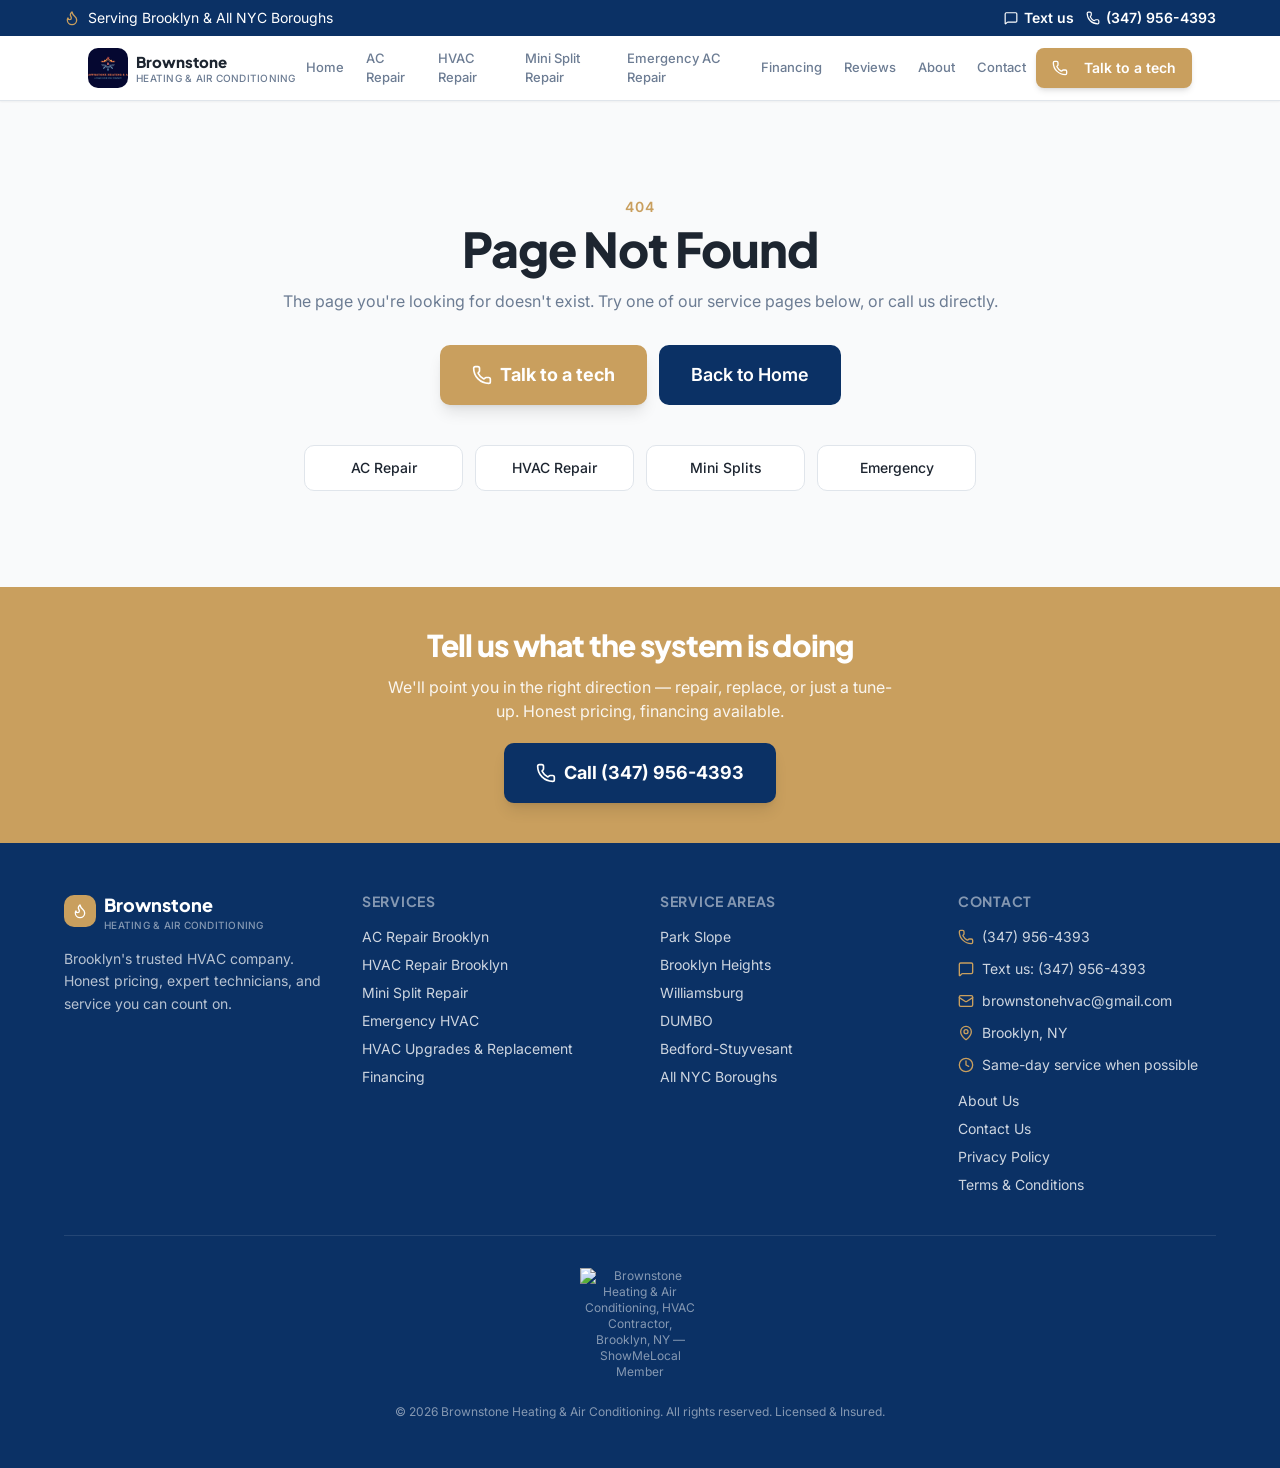
==== about/index.html @ 606ac4ef "Add files via upload" ====
<!doctype html>
<html lang="en">
  <head>
    <meta charset="UTF-8" />
    <meta name="viewport" content="width=device-width, initial-scale=1.0" />
    <meta name="author" content="Brownstone Heating & Air Conditioning" />
    <meta name="robots" content="index, follow" />

    <!-- Google Tag Manager -->
    <script>(function(w,d,s,l,i){w[l]=w[l]||[];w[l].push({'gtm.start':
    new Date().getTime(),event:'gtm.js'});var f=d.getElementsByTagName(s)[0],
    j=d.createElement(s),dl=l!='dataLayer'?'&l='+l:'';j.async=true;j.src=
    'https://www.googletagmanager.com/gtm.js?id='+i+dl;f.parentNode.insertBefore(j,f);
    })(window,document,'script','dataLayer','GTM-NJ8F8JRH');</script>
    <!-- End Google Tag Manager -->

    <!-- Microsoft Clarity -->
    <script type="text/javascript">
      (function(c,l,a,r,i,t,y){
          c[a]=c[a]||function(){(c[a].q=c[a].q||[]).push(arguments)};
          t=l.createElement(r);t.async=1;t.src="https://www.clarity.ms/tag/"+i;
          y=l.getElementsByTagName(r)[0];y.parentNode.insertBefore(t,y);
      })(window, document, "clarity", "script", "whiaf9d2oq");
    </script>
    <!-- End Microsoft Clarity -->

    <!-- Fallback title (overridden per-route by react-helmet) -->
    <title>Brooklyn HVAC Company | Brownstone Heating &amp; Air</title>

    <!-- Route-agnostic OG/Twitter essentials (safe on every page) -->
    <meta property="og:type" content="website" />
    <meta property="og:site_name" content="Brownstone Heating & Air Conditioning" />
    <meta property="og:locale" content="en_US" />
    <meta property="og:image" content="https://brownstoneheatingac.com/og-image.jpg">
    <meta property="og:image:width" content="1200" />
    <meta property="og:image:height" content="630" />
    <meta name="twitter:card" content="summary_large_image" />
    <meta name="twitter:image" content="https://brownstoneheatingac.com/og-image.jpg">

    <script type="application/ld+json">
    {
      "@context": "https://schema.org",
      "@type": "HVACBusiness",
      "@id": "https://brownstoneheatingac.com/#business",
      "name": "Brownstone Heating & Air Conditioning",
      "telephone": "+1-347-956-4393",
      "url": "https://brownstoneheatingac.com",
      "image": "https://brownstoneheatingac.com/og-image.jpg",
      "logo": "https://brownstoneheatingac.com/logo.png",
      "address": {
        "@type": "PostalAddress",
        "addressLocality": "Brooklyn",
        "addressRegion": "NY",
        "postalCode": "11201",
        "addressCountry": "US"
      },
      "geo": {
        "@type": "GeoCoordinates",
        "latitude": 40.6782,
        "longitude": -73.9442
      },
      "areaServed": [
        { "@type": "City", "name": "Brooklyn" },
        { "@type": "City", "name": "Manhattan" },
        { "@type": "City", "name": "Queens" },
        { "@type": "City", "name": "New York" }
      ],
      "openingHoursSpecification": [
        {
          "@type": "OpeningHoursSpecification",
          "dayOfWeek": ["Monday","Tuesday","Wednesday","Thursday","Friday"],
          "opens": "09:00",
          "closes": "17:00"
        },
        {
          "@type": "OpeningHoursSpecification",
          "dayOfWeek": "Sunday",
          "opens": "09:00",
          "closes": "15:00"
        }
      ],
      "priceRange": "$$"
    }
    </script>
    <script type="module" crossorigin src="/assets/index-CJ6NdyYL.js"></script>
    <link rel="stylesheet" crossorigin href="/assets/index-BNsZaKiH.css">
      <meta name="description" content="Brownstone Heating &amp; Air Conditioning is a Brooklyn HVAC company providing AC repair, heating service, and ductless mini split work." />
      <link rel="canonical" href="https://brownstoneheatingac.com/about" />
      <meta property="og:title" content="Brooklyn HVAC Company | Brownstone Heating &amp; Air" />
      <meta property="og:description" content="Brownstone Heating &amp; Air Conditioning is a Brooklyn HVAC company providing AC repair, heating service, and ductless mini split work." />
      <meta property="og:url" content="https://brownstoneheatingac.com/about" />
      <meta name="twitter:title" content="Brooklyn HVAC Company | Brownstone Heating &amp; Air" />
      <meta name="twitter:description" content="Brownstone Heating &amp; Air Conditioning is a Brooklyn HVAC company providing AC repair, heating service, and ductless mini split work." />
  </head>

  <body>
    <!-- Google Tag Manager (noscript) -->
    <noscript><iframe src="https://www.googletagmanager.com/ns.html?id=GTM-NJ8F8JRH"
    height="0" width="0" style="display:none;visibility:hidden"></iframe></noscript>
    <!-- End Google Tag Manager (noscript) -->
    <div id="root"></div>
  </body>
</html>
---- assets/index-BNsZaKiH.css ----
@import"https://fonts.googleapis.com/css2?family=Inter:wght@400;500;600;700&family=Plus+Jakarta+Sans:wght@600;700;800&display=swap";*,:before,:after{--tw-border-spacing-x: 0;--tw-border-spacing-y: 0;--tw-translate-x: 0;--tw-translate-y: 0;--tw-rotate: 0;--tw-skew-x: 0;--tw-skew-y: 0;--tw-scale-x: 1;--tw-scale-y: 1;--tw-pan-x: ;--tw-pan-y: ;--tw-pinch-zoom: ;--tw-scroll-snap-strictness: proximity;--tw-gradient-from-position: ;--tw-gradient-via-position: ;--tw-gradient-to-position: ;--tw-ordinal: ;--tw-slashed-zero: ;--tw-numeric-figure: ;--tw-numeric-spacing: ;--tw-numeric-fraction: ;--tw-ring-inset: ;--tw-ring-offset-width: 0px;--tw-ring-offset-color: #fff;--tw-ring-color: rgb(59 130 246 / .5);--tw-ring-offset-shadow: 0 0 #0000;--tw-ring-shadow: 0 0 #0000;--tw-shadow: 0 0 #0000;--tw-shadow-colored: 0 0 #0000;--tw-blur: ;--tw-brightness: ;--tw-contrast: ;--tw-grayscale: ;--tw-hue-rotate: ;--tw-invert: ;--tw-saturate: ;--tw-sepia: ;--tw-drop-shadow: ;--tw-backdrop-blur: ;--tw-backdrop-brightness: ;--tw-backdrop-contrast: ;--tw-backdrop-grayscale: ;--tw-backdrop-hue-rotate: ;--tw-backdrop-invert: ;--tw-backdrop-opacity: ;--tw-backdrop-saturate: ;--tw-backdrop-sepia: ;--tw-contain-size: ;--tw-contain-layout: ;--tw-contain-paint: ;--tw-contain-style: }::backdrop{--tw-border-spacing-x: 0;--tw-border-spacing-y: 0;--tw-translate-x: 0;--tw-translate-y: 0;--tw-rotate: 0;--tw-skew-x: 0;--tw-skew-y: 0;--tw-scale-x: 1;--tw-scale-y: 1;--tw-pan-x: ;--tw-pan-y: ;--tw-pinch-zoom: ;--tw-scroll-snap-strictness: proximity;--tw-gradient-from-position: ;--tw-gradient-via-position: ;--tw-gradient-to-position: ;--tw-ordinal: ;--tw-slashed-zero: ;--tw-numeric-figure: ;--tw-numeric-spacing: ;--tw-numeric-fraction: ;--tw-ring-inset: ;--tw-ring-offset-width: 0px;--tw-ring-offset-color: #fff;--tw-ring-color: rgb(59 130 246 / .5);--tw-ring-offset-shadow: 0 0 #0000;--tw-ring-shadow: 0 0 #0000;--tw-shadow: 0 0 #0000;--tw-shadow-colored: 0 0 #0000;--tw-blur: ;--tw-brightness: ;--tw-contrast: ;--tw-grayscale: ;--tw-hue-rotate: ;--tw-invert: ;--tw-saturate: ;--tw-sepia: ;--tw-drop-shadow: ;--tw-backdrop-blur: ;--tw-backdrop-brightness: ;--tw-backdrop-contrast: ;--tw-backdrop-grayscale: ;--tw-backdrop-hue-rotate: ;--tw-backdrop-invert: ;--tw-backdrop-opacity: ;--tw-backdrop-saturate: ;--tw-backdrop-sepia: ;--tw-contain-size: ;--tw-contain-layout: ;--tw-contain-paint: ;--tw-contain-style: }*,:before,:after{box-sizing:border-box;border-width:0;border-style:solid;border-color:#e5e7eb}:before,:after{--tw-content: ""}html,:host{line-height:1.5;-webkit-text-size-adjust:100%;-moz-tab-size:4;-o-tab-size:4;tab-size:4;font-family:ui-sans-serif,system-ui,sans-serif,"Apple Color Emoji","Segoe UI Emoji",Segoe UI Symbol,"Noto Color Emoji";font-feature-settings:normal;font-variation-settings:normal;-webkit-tap-highlight-color:transparent}body{margin:0;line-height:inherit}hr{height:0;color:inherit;border-top-width:1px}abbr:where([title]){-webkit-text-decoration:underline dotted;text-decoration:underline dotted}h1,h2,h3,h4,h5,h6{font-size:inherit;font-weight:inherit}a{color:inherit;text-decoration:inherit}b,strong{font-weight:bolder}code,kbd,samp,pre{font-family:ui-monospace,SFMono-Regular,Menlo,Monaco,Consolas,Liberation Mono,Courier New,monospace;font-feature-settings:normal;font-variation-settings:normal;font-size:1em}small{font-size:80%}sub,sup{font-size:75%;line-height:0;position:relative;vertical-align:baseline}sub{bottom:-.25em}sup{top:-.5em}table{text-indent:0;border-color:inherit;border-collapse:collapse}button,input,optgroup,select,textarea{font-family:inherit;font-feature-settings:inherit;font-variation-settings:inherit;font-size:100%;font-weight:inherit;line-height:inherit;letter-spacing:inherit;color:inherit;margin:0;padding:0}button,select{text-transform:none}button,input:where([type=button]),input:where([type=reset]),input:where([type=submit]){-webkit-appearance:button;background-color:transparent;background-image:none}:-moz-focusring{outline:auto}:-moz-ui-invalid{box-shadow:none}progress{vertical-align:baseline}::-webkit-inner-spin-button,::-webkit-outer-spin-button{height:auto}[type=search]{-webkit-appearance:textfield;outline-offset:-2px}::-webkit-search-decoration{-webkit-appearance:none}::-webkit-file-upload-button{-webkit-appearance:button;font:inherit}summary{display:list-item}blockquote,dl,dd,h1,h2,h3,h4,h5,h6,hr,figure,p,pre{margin:0}fieldset{margin:0;padding:0}legend{padding:0}ol,ul,menu{list-style:none;margin:0;padding:0}dialog{padding:0}textarea{resize:vertical}input::-moz-placeholder,textarea::-moz-placeholder{opacity:1;color:#9ca3af}input::placeholder,textarea::placeholder{opacity:1;color:#9ca3af}button,[role=button]{cursor:pointer}:disabled{cursor:default}img,svg,video,canvas,audio,iframe,embed,object{display:block;vertical-align:middle}img,video{max-width:100%;height:auto}[hidden]:where(:not([hidden=until-found])){display:none}:root{--background: 210 20% 98%;--foreground: 215 25% 15%;--card: 0 0% 100%;--card-foreground: 215 25% 15%;--popover: 0 0% 100%;--popover-foreground: 215 25% 15%;--primary: 215 80% 22%;--primary-foreground: 0 0% 100%;--secondary: 210 30% 95%;--secondary-foreground: 215 25% 15%;--muted: 210 20% 96%;--muted-foreground: 215 15% 50%;--accent: 36 50% 58%;--accent-foreground: 0 0% 100%;--destructive: 0 84.2% 60.2%;--destructive-foreground: 210 40% 98%;--border: 214 20% 90%;--input: 214 20% 90%;--ring: 215 80% 22%;--radius: .625rem;--trust: 152 60% 40%;--trust-foreground: 0 0% 100%;--emergency: 0 72% 51%;--emergency-foreground: 0 0% 100%;--surface-warm: 30 30% 96%;--brand-slate: 215 30% 35%;--brand-teal: 178 45% 38%;--surface-tint: 215 35% 96%;--brand-deep: 213 51% 25%;--brand-muted: 215 39% 47%;--surface-cool: 210 33% 95%;--brand-amber: 36 50% 58%}.dark{--background: 215 25% 10%;--foreground: 210 20% 96%;--card: 215 25% 13%;--card-foreground: 210 20% 96%;--popover: 215 25% 13%;--popover-foreground: 210 20% 96%;--primary: 215 70% 55%;--primary-foreground: 0 0% 100%;--secondary: 215 20% 18%;--secondary-foreground: 210 20% 96%;--muted: 215 20% 18%;--muted-foreground: 215 15% 60%;--accent: 36 50% 58%;--accent-foreground: 0 0% 100%;--destructive: 0 62.8% 30.6%;--destructive-foreground: 210 40% 98%;--border: 215 20% 20%;--input: 215 20% 20%;--ring: 215 70% 55%}*{border-color:hsl(var(--border))}body{background-color:hsl(var(--background));font-family:Inter,system-ui,sans-serif;color:hsl(var(--foreground));-webkit-font-smoothing:antialiased;-moz-osx-font-smoothing:grayscale}h1,h2,h3,h4,h5,h6{font-family:Plus Jakarta Sans,system-ui,sans-serif;font-weight:700;letter-spacing:-.025em}.\!container{width:100%!important;margin-right:auto!important;margin-left:auto!important;padding-right:2rem!important;padding-left:2rem!important}.container{width:100%;margin-right:auto;margin-left:auto;padding-right:2rem;padding-left:2rem}@media (min-width: 1400px){.\!container{max-width:1400px!important}.container{max-width:1400px}}.sr-only{position:absolute;width:1px;height:1px;padding:0;margin:-1px;overflow:hidden;clip:rect(0,0,0,0);white-space:nowrap;border-width:0}.pointer-events-none{pointer-events:none}.pointer-events-auto{pointer-events:auto}.visible{visibility:visible}.invisible{visibility:hidden}.static{position:static}.fixed{position:fixed}.absolute{position:absolute}.relative{position:relative}.sticky{position:sticky}.inset-0{top:0;right:0;bottom:0;left:0}.-inset-x-12{left:-3rem;right:-3rem}.-inset-y-8{top:-2rem;bottom:-2rem}.inset-x-0{left:0;right:0}.inset-y-0{top:0;bottom:0}.-bottom-12{bottom:-3rem}.-bottom-32{bottom:-8rem}.-left-12{left:-3rem}.-left-3{left:-.75rem}.-left-32{left:-8rem}.-right-12{right:-3rem}.-right-32{right:-8rem}.-right-6{right:-1.5rem}.-top-12{top:-3rem}.-top-3{top:-.75rem}.-top-32{top:-8rem}.-top-6{top:-1.5rem}.bottom-0{bottom:0}.left-0{left:0}.left-1{left:.25rem}.left-1\/2{left:50%}.left-2{left:.5rem}.left-2\.5{left:.625rem}.left-\[-10000px\]{left:-10000px}.left-\[50\%\]{left:50%}.right-0{right:0}.right-1{right:.25rem}.right-2{right:.5rem}.right-3{right:.75rem}.right-4{right:1rem}.top-0{top:0}.top-1\.5{top:.375rem}.top-1\/2{top:50%}.top-2{top:.5rem}.top-3\.5{top:.875rem}.top-4{top:1rem}.top-\[1px\]{top:1px}.top-\[50\%\]{top:50%}.top-\[60\%\]{top:60%}.top-auto{top:auto}.top-full{top:100%}.isolate{isolation:isolate}.z-10{z-index:10}.z-20{z-index:20}.z-50{z-index:50}.z-\[100\]{z-index:100}.z-\[1\]{z-index:1}.-mx-1{margin-left:-.25rem;margin-right:-.25rem}.-mx-2{margin-left:-.5rem;margin-right:-.5rem}.mx-2{margin-left:.5rem;margin-right:.5rem}.mx-3\.5{margin-left:.875rem;margin-right:.875rem}.mx-auto{margin-left:auto;margin-right:auto}.my-0\.5{margin-top:.125rem;margin-bottom:.125rem}.my-1{margin-top:.25rem;margin-bottom:.25rem}.my-10{margin-top:2.5rem;margin-bottom:2.5rem}.my-2{margin-top:.5rem;margin-bottom:.5rem}.my-5{margin-top:1.25rem;margin-bottom:1.25rem}.my-6{margin-top:1.5rem;margin-bottom:1.5rem}.-ml-4{margin-left:-1rem}.-mt-0\.5{margin-top:-.125rem}.-mt-4{margin-top:-1rem}.mb-1{margin-bottom:.25rem}.mb-1\.5{margin-bottom:.375rem}.mb-10{margin-bottom:2.5rem}.mb-12{margin-bottom:3rem}.mb-2{margin-bottom:.5rem}.mb-2\.5{margin-bottom:.625rem}.mb-3{margin-bottom:.75rem}.mb-4{margin-bottom:1rem}.mb-5{margin-bottom:1.25rem}.mb-6{margin-bottom:1.5rem}.mb-7{margin-bottom:1.75rem}.mb-8{margin-bottom:2rem}.ml-1{margin-left:.25rem}.ml-2{margin-left:.5rem}.ml-4{margin-left:1rem}.ml-8{margin-left:2rem}.ml-auto{margin-left:auto}.mr-1{margin-right:.25rem}.mr-2{margin-right:.5rem}.mr-3{margin-right:.75rem}.mt-0\.5{margin-top:.125rem}.mt-1{margin-top:.25rem}.mt-1\.5{margin-top:.375rem}.mt-10{margin-top:2.5rem}.mt-12{margin-top:3rem}.mt-14{margin-top:3.5rem}.mt-2{margin-top:.5rem}.mt-24{margin-top:6rem}.mt-3{margin-top:.75rem}.mt-4{margin-top:1rem}.mt-5{margin-top:1.25rem}.mt-6{margin-top:1.5rem}.mt-8{margin-top:2rem}.mt-auto{margin-top:auto}.line-clamp-1{overflow:hidden;display:-webkit-box;-webkit-box-orient:vertical;-webkit-line-clamp:1}.line-clamp-2{overflow:hidden;display:-webkit-box;-webkit-box-orient:vertical;-webkit-line-clamp:2}.block{display:block}.inline-block{display:inline-block}.inline{display:inline}.flex{display:flex}.inline-flex{display:inline-flex}.table{display:table}.grid{display:grid}.hidden{display:none}.aspect-square{aspect-ratio:1 / 1}.aspect-video{aspect-ratio:16 / 9}.size-4{width:1rem;height:1rem}.h-1{height:.25rem}.h-1\.5{height:.375rem}.h-10{height:2.5rem}.h-11{height:2.75rem}.h-12{height:3rem}.h-16{height:4rem}.h-2{height:.5rem}.h-2\.5{height:.625rem}.h-3{height:.75rem}.h-3\.5{height:.875rem}.h-4{height:1rem}.h-5{height:1.25rem}.h-56{height:14rem}.h-6{height:1.5rem}.h-64{height:16rem}.h-7{height:1.75rem}.h-8{height:2rem}.h-9{height:2.25rem}.h-\[18px\]{height:18px}.h-\[1px\]{height:1px}.h-\[20px\]{height:20px}.h-\[22px\]{height:22px}.h-\[2px\]{height:2px}.h-\[320px\]{height:320px}.h-\[480px\]{height:480px}.h-\[var\(--radix-navigation-menu-viewport-height\)\]{height:var(--radix-navigation-menu-viewport-height)}.h-\[var\(--radix-select-trigger-height\)\]{height:var(--radix-select-trigger-height)}.h-auto{height:auto}.h-full{height:100%}.h-px{height:1px}.h-svh{height:100svh}.max-h-96{max-height:24rem}.max-h-\[300px\]{max-height:300px}.max-h-\[520px\]{max-height:520px}.max-h-\[600px\]{max-height:600px}.max-h-screen{max-height:100vh}.min-h-0{min-height:0px}.min-h-\[80px\]{min-height:80px}.min-h-svh{min-height:100svh}.w-0{width:0px}.w-1{width:.25rem}.w-10{width:2.5rem}.w-11{width:2.75rem}.w-12{width:3rem}.w-16{width:4rem}.w-2{width:.5rem}.w-2\.5{width:.625rem}.w-3{width:.75rem}.w-3\.5{width:.875rem}.w-3\/4{width:75%}.w-4{width:1rem}.w-5{width:1.25rem}.w-6{width:1.5rem}.w-64{width:16rem}.w-7{width:1.75rem}.w-72{width:18rem}.w-8{width:2rem}.w-9{width:2.25rem}.w-\[--sidebar-width\]{width:var(--sidebar-width)}.w-\[100px\]{width:100px}.w-\[120px\]{width:120px}.w-\[18px\]{width:18px}.w-\[1px\]{width:1px}.w-\[20px\]{width:20px}.w-\[22px\]{width:22px}.w-\[480px\]{width:480px}.w-\[4px\]{width:4px}.w-auto{width:auto}.w-full{width:100%}.w-max{width:-moz-max-content;width:max-content}.w-px{width:1px}.min-w-0{min-width:0px}.min-w-5{min-width:1.25rem}.min-w-\[12rem\]{min-width:12rem}.min-w-\[8rem\]{min-width:8rem}.min-w-\[var\(--radix-select-trigger-width\)\]{min-width:var(--radix-select-trigger-width)}.max-w-2xl{max-width:42rem}.max-w-3xl{max-width:48rem}.max-w-4xl{max-width:56rem}.max-w-5xl{max-width:64rem}.max-w-6xl{max-width:72rem}.max-w-\[--skeleton-width\]{max-width:var(--skeleton-width)}.max-w-\[280px\]{max-width:280px}.max-w-\[320px\]{max-width:320px}.max-w-\[420px\]{max-width:420px}.max-w-lg{max-width:32rem}.max-w-max{max-width:-moz-max-content;max-width:max-content}.max-w-md{max-width:28rem}.max-w-xl{max-width:36rem}.max-w-xs{max-width:20rem}.flex-1{flex:1 1 0%}.flex-shrink-0,.shrink-0{flex-shrink:0}.grow{flex-grow:1}.grow-0{flex-grow:0}.basis-full{flex-basis:100%}.caption-bottom{caption-side:bottom}.border-collapse{border-collapse:collapse}.-translate-x-1\/2{--tw-translate-x: -50%;transform:translate(var(--tw-translate-x),var(--tw-translate-y)) rotate(var(--tw-rotate)) skew(var(--tw-skew-x)) skewY(var(--tw-skew-y)) scaleX(var(--tw-scale-x)) scaleY(var(--tw-scale-y))}.-translate-x-px{--tw-translate-x: -1px;transform:translate(var(--tw-translate-x),var(--tw-translate-y)) rotate(var(--tw-rotate)) skew(var(--tw-skew-x)) skewY(var(--tw-skew-y)) scaleX(var(--tw-scale-x)) scaleY(var(--tw-scale-y))}.-translate-y-1\/2{--tw-translate-y: -50%;transform:translate(var(--tw-translate-x),var(--tw-translate-y)) rotate(var(--tw-rotate)) skew(var(--tw-skew-x)) skewY(var(--tw-skew-y)) scaleX(var(--tw-scale-x)) scaleY(var(--tw-scale-y))}.translate-x-\[-50\%\]{--tw-translate-x: -50%;transform:translate(var(--tw-translate-x),var(--tw-translate-y)) rotate(var(--tw-rotate)) skew(var(--tw-skew-x)) skewY(var(--tw-skew-y)) scaleX(var(--tw-scale-x)) scaleY(var(--tw-scale-y))}.translate-x-px{--tw-translate-x: 1px;transform:translate(var(--tw-translate-x),var(--tw-translate-y)) rotate(var(--tw-rotate)) skew(var(--tw-skew-x)) skewY(var(--tw-skew-y)) scaleX(var(--tw-scale-x)) scaleY(var(--tw-scale-y))}.translate-y-\[-50\%\]{--tw-translate-y: -50%;transform:translate(var(--tw-translate-x),var(--tw-translate-y)) rotate(var(--tw-rotate)) skew(var(--tw-skew-x)) skewY(var(--tw-skew-y)) scaleX(var(--tw-scale-x)) scaleY(var(--tw-scale-y))}.rotate-45{--tw-rotate: 45deg;transform:translate(var(--tw-translate-x),var(--tw-translate-y)) rotate(var(--tw-rotate)) skew(var(--tw-skew-x)) skewY(var(--tw-skew-y)) scaleX(var(--tw-scale-x)) scaleY(var(--tw-scale-y))}.rotate-90{--tw-rotate: 90deg;transform:translate(var(--tw-translate-x),var(--tw-translate-y)) rotate(var(--tw-rotate)) skew(var(--tw-skew-x)) skewY(var(--tw-skew-y)) scaleX(var(--tw-scale-x)) scaleY(var(--tw-scale-y))}.transform{transform:translate(var(--tw-translate-x),var(--tw-translate-y)) rotate(var(--tw-rotate)) skew(var(--tw-skew-x)) skewY(var(--tw-skew-y)) scaleX(var(--tw-scale-x)) scaleY(var(--tw-scale-y))}@keyframes fade-up{0%{opacity:0;transform:translateY(20px)}to{opacity:1;transform:translateY(0)}}.animate-fade-up{animation:fade-up .6s ease-out forwards}@keyframes pulse{50%{opacity:.5}}.animate-pulse{animation:pulse 2s cubic-bezier(.4,0,.6,1) infinite}@keyframes pulse-glow{0%,to{box-shadow:0 0 #c99f5e73}50%{box-shadow:0 0 0 12px #c99f5e00}}.animate-pulse-glow{animation:pulse-glow 2s ease-in-out infinite}@keyframes spin{to{transform:rotate(360deg)}}.animate-spin{animation:spin 1s linear infinite}.cursor-default{cursor:default}.cursor-pointer{cursor:pointer}.touch-none{touch-action:none}.select-none{-webkit-user-select:none;-moz-user-select:none;user-select:none}.resize-none{resize:none}.list-decimal{list-style-type:decimal}.list-disc{list-style-type:disc}.list-none{list-style-type:none}.grid-cols-1{grid-template-columns:repeat(1,minmax(0,1fr))}.grid-cols-2{grid-template-columns:repeat(2,minmax(0,1fr))}.grid-cols-3{grid-template-columns:repeat(3,minmax(0,1fr))}.flex-row{flex-direction:row}.flex-col{flex-direction:column}.flex-col-reverse{flex-direction:column-reverse}.flex-wrap{flex-wrap:wrap}.items-start{align-items:flex-start}.items-end{align-items:flex-end}.items-center{align-items:center}.items-baseline{align-items:baseline}.items-stretch{align-items:stretch}.justify-end{justify-content:flex-end}.justify-center{justify-content:center}.justify-between{justify-content:space-between}.gap-0\.5{gap:.125rem}.gap-1{gap:.25rem}.gap-1\.5{gap:.375rem}.gap-10{gap:2.5rem}.gap-12{gap:3rem}.gap-2{gap:.5rem}.gap-2\.5{gap:.625rem}.gap-3{gap:.75rem}.gap-3\.5{gap:.875rem}.gap-4{gap:1rem}.gap-5{gap:1.25rem}.gap-6{gap:1.5rem}.gap-8{gap:2rem}.gap-x-2{-moz-column-gap:.5rem;column-gap:.5rem}.gap-x-3{-moz-column-gap:.75rem;column-gap:.75rem}.gap-x-4{-moz-column-gap:1rem;column-gap:1rem}.gap-x-5{-moz-column-gap:1.25rem;column-gap:1.25rem}.gap-x-6{-moz-column-gap:1.5rem;column-gap:1.5rem}.gap-y-1{row-gap:.25rem}.gap-y-1\.5{row-gap:.375rem}.gap-y-2{row-gap:.5rem}.gap-y-3{row-gap:.75rem}.space-x-1>:not([hidden])~:not([hidden]){--tw-space-x-reverse: 0;margin-right:calc(.25rem * var(--tw-space-x-reverse));margin-left:calc(.25rem * calc(1 - var(--tw-space-x-reverse)))}.space-x-4>:not([hidden])~:not([hidden]){--tw-space-x-reverse: 0;margin-right:calc(1rem * var(--tw-space-x-reverse));margin-left:calc(1rem * calc(1 - var(--tw-space-x-reverse)))}.space-y-0\.5>:not([hidden])~:not([hidden]){--tw-space-y-reverse: 0;margin-top:calc(.125rem * calc(1 - var(--tw-space-y-reverse)));margin-bottom:calc(.125rem * var(--tw-space-y-reverse))}.space-y-1>:not([hidden])~:not([hidden]){--tw-space-y-reverse: 0;margin-top:calc(.25rem * calc(1 - var(--tw-space-y-reverse)));margin-bottom:calc(.25rem * var(--tw-space-y-reverse))}.space-y-1\.5>:not([hidden])~:not([hidden]){--tw-space-y-reverse: 0;margin-top:calc(.375rem * calc(1 - var(--tw-space-y-reverse)));margin-bottom:calc(.375rem * var(--tw-space-y-reverse))}.space-y-10>:not([hidden])~:not([hidden]){--tw-space-y-reverse: 0;margin-top:calc(2.5rem * calc(1 - var(--tw-space-y-reverse)));margin-bottom:calc(2.5rem * var(--tw-space-y-reverse))}.space-y-2>:not([hidden])~:not([hidden]){--tw-space-y-reverse: 0;margin-top:calc(.5rem * calc(1 - var(--tw-space-y-reverse)));margin-bottom:calc(.5rem * var(--tw-space-y-reverse))}.space-y-2\.5>:not([hidden])~:not([hidden]){--tw-space-y-reverse: 0;margin-top:calc(.625rem * calc(1 - var(--tw-space-y-reverse)));margin-bottom:calc(.625rem * var(--tw-space-y-reverse))}.space-y-3>:not([hidden])~:not([hidden]){--tw-space-y-reverse: 0;margin-top:calc(.75rem * calc(1 - var(--tw-space-y-reverse)));margin-bottom:calc(.75rem * var(--tw-space-y-reverse))}.space-y-4>:not([hidden])~:not([hidden]){--tw-space-y-reverse: 0;margin-top:calc(1rem * calc(1 - var(--tw-space-y-reverse)));margin-bottom:calc(1rem * var(--tw-space-y-reverse))}.space-y-5>:not([hidden])~:not([hidden]){--tw-space-y-reverse: 0;margin-top:calc(1.25rem * calc(1 - var(--tw-space-y-reverse)));margin-bottom:calc(1.25rem * var(--tw-space-y-reverse))}.space-y-6>:not([hidden])~:not([hidden]){--tw-space-y-reverse: 0;margin-top:calc(1.5rem * calc(1 - var(--tw-space-y-reverse)));margin-bottom:calc(1.5rem * var(--tw-space-y-reverse))}.space-y-7>:not([hidden])~:not([hidden]){--tw-space-y-reverse: 0;margin-top:calc(1.75rem * calc(1 - var(--tw-space-y-reverse)));margin-bottom:calc(1.75rem * var(--tw-space-y-reverse))}.space-y-8>:not([hidden])~:not([hidden]){--tw-space-y-reverse: 0;margin-top:calc(2rem * calc(1 - var(--tw-space-y-reverse)));margin-bottom:calc(2rem * var(--tw-space-y-reverse))}.divide-x>:not([hidden])~:not([hidden]){--tw-divide-x-reverse: 0;border-right-width:calc(1px * var(--tw-divide-x-reverse));border-left-width:calc(1px * calc(1 - var(--tw-divide-x-reverse)))}.divide-border>:not([hidden])~:not([hidden]){border-color:hsl(var(--border))}.overflow-auto{overflow:auto}.overflow-hidden{overflow:hidden}.overflow-x-auto{overflow-x:auto}.overflow-y-auto{overflow-y:auto}.overflow-x-hidden{overflow-x:hidden}.truncate{overflow:hidden;text-overflow:ellipsis;white-space:nowrap}.whitespace-nowrap{white-space:nowrap}.break-words{overflow-wrap:break-word}.break-all{word-break:break-all}.rounded{border-radius:.25rem}.rounded-2xl{border-radius:1rem}.rounded-\[2px\]{border-radius:2px}.rounded-\[inherit\]{border-radius:inherit}.rounded-full{border-radius:9999px}.rounded-lg{border-radius:var(--radius)}.rounded-md{border-radius:calc(var(--radius) - 2px)}.rounded-sm{border-radius:calc(var(--radius) - 4px)}.rounded-xl{border-radius:.75rem}.rounded-r-lg{border-top-right-radius:var(--radius);border-bottom-right-radius:var(--radius)}.rounded-r-md{border-top-right-radius:calc(var(--radius) - 2px);border-bottom-right-radius:calc(var(--radius) - 2px)}.rounded-t-\[10px\]{border-top-left-radius:10px;border-top-right-radius:10px}.rounded-tl-sm{border-top-left-radius:calc(var(--radius) - 4px)}.border{border-width:1px}.border-2{border-width:2px}.border-\[1\.5px\]{border-width:1.5px}.border-y{border-top-width:1px;border-bottom-width:1px}.border-y-2{border-top-width:2px;border-bottom-width:2px}.border-b{border-bottom-width:1px}.border-b-4{border-bottom-width:4px}.border-l{border-left-width:1px}.border-l-2{border-left-width:2px}.border-l-4{border-left-width:4px}.border-r{border-right-width:1px}.border-t{border-top-width:1px}.border-dashed{border-style:dashed}.border-\[--color-border\]{border-color:var(--color-border)}.border-\[hsl\(212_70\%_45\%\)\]{--tw-border-opacity: 1;border-color:hsl(212 70% 45% / var(--tw-border-opacity, 1))}.border-accent{border-color:hsl(var(--accent))}.border-accent\/20{border-color:hsl(var(--accent) / .2)}.border-accent\/30{border-color:hsl(var(--accent) / .3)}.border-amber-300{--tw-border-opacity: 1;border-color:rgb(252 211 77 / var(--tw-border-opacity, 1))}.border-amber-500\/30{border-color:#f59e0b4d}.border-amber-500\/40{border-color:#f59e0b66}.border-blue-300{--tw-border-opacity: 1;border-color:rgb(147 197 253 / var(--tw-border-opacity, 1))}.border-border{border-color:hsl(var(--border))}.border-border\/50{border-color:hsl(var(--border) / .5)}.border-border\/60{border-color:hsl(var(--border) / .6)}.border-border\/70{border-color:hsl(var(--border) / .7)}.border-brand-amber{border-color:hsl(var(--brand-amber))}.border-brand-deep{border-color:hsl(var(--brand-deep))}.border-brand-deep\/15{border-color:hsl(var(--brand-deep) / .15)}.border-brand-muted{border-color:hsl(var(--brand-muted))}.border-brand-muted\/20{border-color:hsl(var(--brand-muted) / .2)}.border-brand-slate{border-color:hsl(var(--brand-slate))}.border-destructive{border-color:hsl(var(--destructive))}.border-destructive\/30{border-color:hsl(var(--destructive) / .3)}.border-destructive\/40{border-color:hsl(var(--destructive) / .4)}.border-destructive\/50{border-color:hsl(var(--destructive) / .5)}.border-emergency\/20{border-color:hsl(var(--emergency) / .2)}.border-emergency\/40{border-color:hsl(var(--emergency) / .4)}.border-green-300{--tw-border-opacity: 1;border-color:rgb(134 239 172 / var(--tw-border-opacity, 1))}.border-input{border-color:hsl(var(--input))}.border-primary{border-color:hsl(var(--primary))}.border-primary-foreground\/10{border-color:hsl(var(--primary-foreground) / .1)}.border-primary-foreground\/15{border-color:hsl(var(--primary-foreground) / .15)}.border-primary-foreground\/30{border-color:hsl(var(--primary-foreground) / .3)}.border-purple-300{--tw-border-opacity: 1;border-color:rgb(216 180 254 / var(--tw-border-opacity, 1))}.border-sidebar-border{border-color:hsl(var(--sidebar-border, 220 13% 91%))}.border-transparent{border-color:transparent}.border-l-transparent{border-left-color:transparent}.border-t-transparent{border-top-color:transparent}.bg-\[\#A97832\]{--tw-bg-opacity: 1;background-color:rgb(169 120 50 / var(--tw-bg-opacity, 1))}.bg-\[\#A97832\]\/10{background-color:#a978321a}.bg-\[--color-bg\]{background-color:var(--color-bg)}.bg-accent{background-color:hsl(var(--accent))}.bg-accent\/10{background-color:hsl(var(--accent) / .1)}.bg-accent\/15{background-color:hsl(var(--accent) / .15)}.bg-accent\/5{background-color:hsl(var(--accent) / .05)}.bg-accent\/90{background-color:hsl(var(--accent) / .9)}.bg-amber-100{--tw-bg-opacity: 1;background-color:rgb(254 243 199 / var(--tw-bg-opacity, 1))}.bg-amber-50{--tw-bg-opacity: 1;background-color:rgb(255 251 235 / var(--tw-bg-opacity, 1))}.bg-amber-500{--tw-bg-opacity: 1;background-color:rgb(245 158 11 / var(--tw-bg-opacity, 1))}.bg-amber-500\/5{background-color:#f59e0b0d}.bg-background{background-color:hsl(var(--background))}.bg-background\/50{background-color:hsl(var(--background) / .5)}.bg-black\/80{background-color:#000c}.bg-blue-100{--tw-bg-opacity: 1;background-color:rgb(219 234 254 / var(--tw-bg-opacity, 1))}.bg-blue-600{--tw-bg-opacity: 1;background-color:rgb(37 99 235 / var(--tw-bg-opacity, 1))}.bg-border{background-color:hsl(var(--border))}.bg-border\/60{background-color:hsl(var(--border) / .6)}.bg-brand-amber\/10{background-color:hsl(var(--brand-amber) / .1)}.bg-brand-deep{background-color:hsl(var(--brand-deep))}.bg-brand-deep\/10{background-color:hsl(var(--brand-deep) / .1)}.bg-brand-muted\/10{background-color:hsl(var(--brand-muted) / .1)}.bg-brand-slate\/10{background-color:hsl(var(--brand-slate) / .1)}.bg-brand-slate\/5{background-color:hsl(var(--brand-slate) / .05)}.bg-card{background-color:hsl(var(--card))}.bg-card\/95{background-color:hsl(var(--card) / .95)}.bg-destructive{background-color:hsl(var(--destructive))}.bg-destructive\/10{background-color:hsl(var(--destructive) / .1)}.bg-destructive\/15{background-color:hsl(var(--destructive) / .15)}.bg-destructive\/5{background-color:hsl(var(--destructive) / .05)}.bg-emergency{background-color:hsl(var(--emergency))}.bg-emergency\/10{background-color:hsl(var(--emergency) / .1)}.bg-emergency\/5{background-color:hsl(var(--emergency) / .05)}.bg-foreground{background-color:hsl(var(--foreground))}.bg-green-100{--tw-bg-opacity: 1;background-color:rgb(220 252 231 / var(--tw-bg-opacity, 1))}.bg-green-600{--tw-bg-opacity: 1;background-color:rgb(22 163 74 / var(--tw-bg-opacity, 1))}.bg-muted{background-color:hsl(var(--muted))}.bg-muted\/20{background-color:hsl(var(--muted) / .2)}.bg-muted\/30{background-color:hsl(var(--muted) / .3)}.bg-muted\/40{background-color:hsl(var(--muted) / .4)}.bg-muted\/50{background-color:hsl(var(--muted) / .5)}.bg-muted\/60{background-color:hsl(var(--muted) / .6)}.bg-popover{background-color:hsl(var(--popover))}.bg-primary{background-color:hsl(var(--primary))}.bg-primary-foreground{background-color:hsl(var(--primary-foreground))}.bg-primary-foreground\/10{background-color:hsl(var(--primary-foreground) / .1)}.bg-primary-foreground\/5{background-color:hsl(var(--primary-foreground) / .05)}.bg-primary\/10{background-color:hsl(var(--primary) / .1)}.bg-primary\/5{background-color:hsl(var(--primary) / .05)}.bg-primary\/90{background-color:hsl(var(--primary) / .9)}.bg-purple-100{--tw-bg-opacity: 1;background-color:rgb(243 232 255 / var(--tw-bg-opacity, 1))}.bg-secondary{background-color:hsl(var(--secondary))}.bg-sidebar{background-color:hsl(var(--sidebar-background, 0 0% 98%))}.bg-sidebar-border{background-color:hsl(var(--sidebar-border, 220 13% 91%))}.bg-surface-cool{background-color:hsl(var(--surface-cool))}.bg-surface-tint{background-color:hsl(var(--surface-tint))}.bg-surface-warm{background-color:hsl(var(--surface-warm))}.bg-transparent{background-color:transparent}.bg-trust{background-color:hsl(var(--trust))}.bg-trust\/10{background-color:hsl(var(--trust) / .1)}.bg-white{--tw-bg-opacity: 1;background-color:rgb(255 255 255 / var(--tw-bg-opacity, 1))}.bg-gradient-to-b{background-image:linear-gradient(to bottom,var(--tw-gradient-stops))}.bg-gradient-to-r{background-image:linear-gradient(to right,var(--tw-gradient-stops))}.from-\[hsl\(212_70\%_45\%\)\]{--tw-gradient-from: hsl(212 70% 45%) var(--tw-gradient-from-position);--tw-gradient-to: hsl(212 70% 45% / 0) var(--tw-gradient-to-position);--tw-gradient-stops: var(--tw-gradient-from), var(--tw-gradient-to)}.from-accent{--tw-gradient-from: hsl(var(--accent)) var(--tw-gradient-from-position);--tw-gradient-to: hsl(var(--accent) / 0) var(--tw-gradient-to-position);--tw-gradient-stops: var(--tw-gradient-from), var(--tw-gradient-to)}.from-emergency\/15{--tw-gradient-from: hsl(var(--emergency) / .15) var(--tw-gradient-from-position);--tw-gradient-to: hsl(var(--emergency) / 0) var(--tw-gradient-to-position);--tw-gradient-stops: var(--tw-gradient-from), var(--tw-gradient-to)}.from-primary{--tw-gradient-from: hsl(var(--primary)) var(--tw-gradient-from-position);--tw-gradient-to: hsl(var(--primary) / 0) var(--tw-gradient-to-position);--tw-gradient-stops: var(--tw-gradient-from), var(--tw-gradient-to)}.from-surface-warm\/60{--tw-gradient-from: hsl(var(--surface-warm) / .6) var(--tw-gradient-from-position);--tw-gradient-to: hsl(var(--surface-warm) / 0) var(--tw-gradient-to-position);--tw-gradient-stops: var(--tw-gradient-from), var(--tw-gradient-to)}.via-accent{--tw-gradient-to: hsl(var(--accent) / 0) var(--tw-gradient-to-position);--tw-gradient-stops: var(--tw-gradient-from), hsl(var(--accent)) var(--tw-gradient-via-position), var(--tw-gradient-to)}.via-accent\/60{--tw-gradient-to: hsl(var(--accent) / 0) var(--tw-gradient-to-position);--tw-gradient-stops: var(--tw-gradient-from), hsl(var(--accent) / .6) var(--tw-gradient-via-position), var(--tw-gradient-to)}.via-primary\/95{--tw-gradient-to: hsl(var(--primary) / 0) var(--tw-gradient-to-position);--tw-gradient-stops: var(--tw-gradient-from), hsl(var(--primary) / .95) var(--tw-gradient-via-position), var(--tw-gradient-to)}.via-transparent{--tw-gradient-to: rgb(0 0 0 / 0) var(--tw-gradient-to-position);--tw-gradient-stops: var(--tw-gradient-from), transparent var(--tw-gradient-via-position), var(--tw-gradient-to)}.to-\[\#A97832\]{--tw-gradient-to: #A97832 var(--tw-gradient-to-position)}.to-accent\/60{--tw-gradient-to: hsl(var(--accent) / .6) var(--tw-gradient-to-position)}.to-emergency\/20{--tw-gradient-to: hsl(var(--emergency) / .2) var(--tw-gradient-to-position)}.to-primary\/70{--tw-gradient-to: hsl(var(--primary) / .7) var(--tw-gradient-to-position)}.to-surface-warm\/80{--tw-gradient-to: hsl(var(--surface-warm) / .8) var(--tw-gradient-to-position)}.to-transparent{--tw-gradient-to: transparent var(--tw-gradient-to-position)}.fill-accent{fill:hsl(var(--accent))}.fill-current{fill:currentColor}.object-contain{-o-object-fit:contain;object-fit:contain}.object-cover{-o-object-fit:cover;object-fit:cover}.p-0{padding:0}.p-1{padding:.25rem}.p-2{padding:.5rem}.p-2\.5{padding:.625rem}.p-3{padding:.75rem}.p-3\.5{padding:.875rem}.p-4{padding:1rem}.p-5{padding:1.25rem}.p-6{padding:1.5rem}.p-7{padding:1.75rem}.p-8{padding:2rem}.p-\[1px\]{padding:1px}.\!py-10{padding-top:2.5rem!important;padding-bottom:2.5rem!important}.\!py-12{padding-top:3rem!important;padding-bottom:3rem!important}.\!py-14{padding-top:3.5rem!important;padding-bottom:3.5rem!important}.\!py-16{padding-top:4rem!important;padding-bottom:4rem!important}.\!py-20{padding-top:5rem!important;padding-bottom:5rem!important}.\!py-6{padding-top:1.5rem!important;padding-bottom:1.5rem!important}.\!py-8{padding-top:2rem!important;padding-bottom:2rem!important}.px-1{padding-left:.25rem;padding-right:.25rem}.px-1\.5{padding-left:.375rem;padding-right:.375rem}.px-2{padding-left:.5rem;padding-right:.5rem}.px-2\.5{padding-left:.625rem;padding-right:.625rem}.px-3{padding-left:.75rem;padding-right:.75rem}.px-4{padding-left:1rem;padding-right:1rem}.px-5{padding-left:1.25rem;padding-right:1.25rem}.px-6{padding-left:1.5rem;padding-right:1.5rem}.px-7{padding-left:1.75rem;padding-right:1.75rem}.px-8{padding-left:2rem;padding-right:2rem}.py-0\.5{padding-top:.125rem;padding-bottom:.125rem}.py-1{padding-top:.25rem;padding-bottom:.25rem}.py-1\.5{padding-top:.375rem;padding-bottom:.375rem}.py-12{padding-top:3rem;padding-bottom:3rem}.py-14{padding-top:3.5rem;padding-bottom:3.5rem}.py-16{padding-top:4rem;padding-bottom:4rem}.py-2{padding-top:.5rem;padding-bottom:.5rem}.py-2\.5{padding-top:.625rem;padding-bottom:.625rem}.py-3{padding-top:.75rem;padding-bottom:.75rem}.py-3\.5{padding-top:.875rem;padding-bottom:.875rem}.py-4{padding-top:1rem;padding-bottom:1rem}.py-5{padding-top:1.25rem;padding-bottom:1.25rem}.py-6{padding-top:1.5rem;padding-bottom:1.5rem}.py-8{padding-top:2rem;padding-bottom:2rem}.\!pb-12{padding-bottom:3rem!important}.\!pb-14{padding-bottom:3.5rem!important}.\!pb-24{padding-bottom:6rem!important}.\!pb-8{padding-bottom:2rem!important}.\!pt-10{padding-top:2.5rem!important}.\!pt-20{padding-top:5rem!important}.pb-2{padding-bottom:.5rem}.pb-3{padding-bottom:.75rem}.pb-32{padding-bottom:8rem}.pb-4{padding-bottom:1rem}.pb-5{padding-bottom:1.25rem}.pl-12{padding-left:3rem}.pl-2\.5{padding-left:.625rem}.pl-4{padding-left:1rem}.pl-5{padding-left:1.25rem}.pl-6{padding-left:1.5rem}.pl-8{padding-left:2rem}.pr-1\.5{padding-right:.375rem}.pr-2{padding-right:.5rem}.pr-2\.5{padding-right:.625rem}.pr-3{padding-right:.75rem}.pr-5{padding-right:1.25rem}.pr-6{padding-right:1.5rem}.pr-8{padding-right:2rem}.pt-0{padding-top:0}.pt-1{padding-top:.25rem}.pt-1\.5{padding-top:.375rem}.pt-10{padding-top:2.5rem}.pt-2{padding-top:.5rem}.pt-3{padding-top:.75rem}.pt-4{padding-top:1rem}.pt-5{padding-top:1.25rem}.pt-8{padding-top:2rem}.text-left{text-align:left}.text-center{text-align:center}.align-top{vertical-align:top}.align-middle{vertical-align:middle}.font-heading{font-family:Plus Jakarta Sans,system-ui,sans-serif}.font-mono{font-family:ui-monospace,SFMono-Regular,Menlo,Monaco,Consolas,Liberation Mono,Courier New,monospace}.text-2xl{font-size:1.5rem;line-height:2rem}.text-3xl{font-size:1.875rem;line-height:2.25rem}.text-4xl{font-size:2.25rem;line-height:2.5rem}.text-5xl{font-size:3rem;line-height:1}.text-\[0\.8rem\]{font-size:.8rem}.text-\[0\.95em\]{font-size:.95em}.text-\[10px\]{font-size:10px}.text-\[11px\]{font-size:11px}.text-\[13px\]{font-size:13px}.text-\[15px\]{font-size:15px}.text-\[2\.25rem\]{font-size:2.25rem}.text-base{font-size:1rem;line-height:1.5rem}.text-lg{font-size:1.125rem;line-height:1.75rem}.text-sm{font-size:.875rem;line-height:1.25rem}.text-xl{font-size:1.25rem;line-height:1.75rem}.text-xs{font-size:.75rem;line-height:1rem}.font-black{font-weight:900}.font-bold{font-weight:700}.font-extrabold{font-weight:800}.font-medium{font-weight:500}.font-normal{font-weight:400}.font-semibold{font-weight:600}.uppercase{text-transform:uppercase}.italic{font-style:italic}.tabular-nums{--tw-numeric-spacing: tabular-nums;font-variant-numeric:var(--tw-ordinal) var(--tw-slashed-zero) var(--tw-numeric-figure) var(--tw-numeric-spacing) var(--tw-numeric-fraction)}.leading-\[1\.05\]{line-height:1.05}.leading-\[1\.1\]{line-height:1.1}.leading-none{line-height:1}.leading-relaxed{line-height:1.625}.leading-snug{line-height:1.375}.leading-tight{line-height:1.25}.tracking-\[-0\.015em\]{letter-spacing:-.015em}.tracking-\[-0\.02em\]{letter-spacing:-.02em}.tracking-\[0\.12em\]{letter-spacing:.12em}.tracking-\[0\.15em\]{letter-spacing:.15em}.tracking-\[0\.18em\]{letter-spacing:.18em}.tracking-\[0\.2em\]{letter-spacing:.2em}.tracking-tight{letter-spacing:-.025em}.tracking-wide{letter-spacing:.025em}.tracking-wider{letter-spacing:.05em}.tracking-widest{letter-spacing:.1em}.text-\[\#A97832\]{--tw-text-opacity: 1;color:rgb(169 120 50 / var(--tw-text-opacity, 1))}.text-\[hsl\(212_70\%_45\%\)\]{--tw-text-opacity: 1;color:hsl(212 70% 45% / var(--tw-text-opacity, 1))}.text-accent{color:hsl(var(--accent))}.text-accent-foreground{color:hsl(var(--accent-foreground))}.text-accent-foreground\/90{color:hsl(var(--accent-foreground) / .9)}.text-accent\/10{color:hsl(var(--accent) / .1)}.text-amber-600{--tw-text-opacity: 1;color:rgb(217 119 6 / var(--tw-text-opacity, 1))}.text-amber-700{--tw-text-opacity: 1;color:rgb(180 83 9 / var(--tw-text-opacity, 1))}.text-amber-800{--tw-text-opacity: 1;color:rgb(146 64 14 / var(--tw-text-opacity, 1))}.text-blue-600{--tw-text-opacity: 1;color:rgb(37 99 235 / var(--tw-text-opacity, 1))}.text-blue-800{--tw-text-opacity: 1;color:rgb(30 64 175 / var(--tw-text-opacity, 1))}.text-brand-deep{color:hsl(var(--brand-deep))}.text-brand-muted{color:hsl(var(--brand-muted))}.text-brand-muted\/70{color:hsl(var(--brand-muted) / .7)}.text-brand-slate{color:hsl(var(--brand-slate))}.text-brand-teal{color:hsl(var(--brand-teal))}.text-card-foreground{color:hsl(var(--card-foreground))}.text-current{color:currentColor}.text-destructive{color:hsl(var(--destructive))}.text-destructive-foreground{color:hsl(var(--destructive-foreground))}.text-emergency{color:hsl(var(--emergency))}.text-emergency-foreground{color:hsl(var(--emergency-foreground))}.text-foreground{color:hsl(var(--foreground))}.text-foreground\/50{color:hsl(var(--foreground) / .5)}.text-foreground\/75{color:hsl(var(--foreground) / .75)}.text-foreground\/80{color:hsl(var(--foreground) / .8)}.text-foreground\/85{color:hsl(var(--foreground) / .85)}.text-foreground\/90{color:hsl(var(--foreground) / .9)}.text-green-600{--tw-text-opacity: 1;color:rgb(22 163 74 / var(--tw-text-opacity, 1))}.text-green-700{--tw-text-opacity: 1;color:rgb(21 128 61 / var(--tw-text-opacity, 1))}.text-green-800{--tw-text-opacity: 1;color:rgb(22 101 52 / var(--tw-text-opacity, 1))}.text-muted-foreground{color:hsl(var(--muted-foreground))}.text-muted-foreground\/50{color:hsl(var(--muted-foreground) / .5)}.text-muted-foreground\/80{color:hsl(var(--muted-foreground) / .8)}.text-popover-foreground{color:hsl(var(--popover-foreground))}.text-primary{color:hsl(var(--primary))}.text-primary-foreground{color:hsl(var(--primary-foreground))}.text-primary-foreground\/50{color:hsl(var(--primary-foreground) / .5)}.text-primary-foreground\/60{color:hsl(var(--primary-foreground) / .6)}.text-primary-foreground\/70{color:hsl(var(--primary-foreground) / .7)}.text-primary-foreground\/75{color:hsl(var(--primary-foreground) / .75)}.text-primary-foreground\/80{color:hsl(var(--primary-foreground) / .8)}.text-primary-foreground\/85{color:hsl(var(--primary-foreground) / .85)}.text-primary-foreground\/90{color:hsl(var(--primary-foreground) / .9)}.text-primary\/70{color:hsl(var(--primary) / .7)}.text-purple-800{--tw-text-opacity: 1;color:rgb(107 33 168 / var(--tw-text-opacity, 1))}.text-secondary-foreground{color:hsl(var(--secondary-foreground))}.text-sidebar-foreground{color:hsl(var(--sidebar-foreground, 240 5.3% 26.1%))}.text-trust{color:hsl(var(--trust))}.text-trust-foreground{color:hsl(var(--trust-foreground))}.text-white{--tw-text-opacity: 1;color:rgb(255 255 255 / var(--tw-text-opacity, 1))}.underline{text-decoration-line:underline}.underline-offset-4{text-underline-offset:4px}.opacity-0{opacity:0}.opacity-30{opacity:.3}.opacity-50{opacity:.5}.opacity-60{opacity:.6}.opacity-70{opacity:.7}.opacity-90{opacity:.9}.opacity-\[0\.12\]{opacity:.12}.opacity-\[0\.15\]{opacity:.15}.opacity-\[0\.16\]{opacity:.16}.opacity-\[0\.18\]{opacity:.18}.shadow{--tw-shadow: 0 1px 3px 0 rgb(0 0 0 / .1), 0 1px 2px -1px rgb(0 0 0 / .1);--tw-shadow-colored: 0 1px 3px 0 var(--tw-shadow-color), 0 1px 2px -1px var(--tw-shadow-color);box-shadow:var(--tw-ring-offset-shadow, 0 0 #0000),var(--tw-ring-shadow, 0 0 #0000),var(--tw-shadow)}.shadow-2xl{--tw-shadow: 0 25px 50px -12px rgb(0 0 0 / .25);--tw-shadow-colored: 0 25px 50px -12px var(--tw-shadow-color);box-shadow:var(--tw-ring-offset-shadow, 0 0 #0000),var(--tw-ring-shadow, 0 0 #0000),var(--tw-shadow)}.shadow-\[0_-4px_20px_rgba\(0\,0\,0\,0\.1\)\]{--tw-shadow: 0 -4px 20px rgba(0,0,0,.1);--tw-shadow-colored: 0 -4px 20px var(--tw-shadow-color);box-shadow:var(--tw-ring-offset-shadow, 0 0 #0000),var(--tw-ring-shadow, 0 0 #0000),var(--tw-shadow)}.shadow-\[0_0_0_1px_hsl\(var\(--sidebar-border\)\)\]{--tw-shadow: 0 0 0 1px hsl(var(--sidebar-border));--tw-shadow-colored: 0 0 0 1px var(--tw-shadow-color);box-shadow:var(--tw-ring-offset-shadow, 0 0 #0000),var(--tw-ring-shadow, 0 0 #0000),var(--tw-shadow)}.shadow-\[0_1px_0_hsl\(var\(--border\)\)\,0_18px_40px_-22px_hsl\(var\(--brand-deep\)\/0\.28\)\]{--tw-shadow: 0 1px 0 hsl(var(--border)),0 18px 40px -22px hsl(var(--brand-deep)/.28);--tw-shadow-colored: 0 1px 0 var(--tw-shadow-color), 0 18px 40px -22px var(--tw-shadow-color);box-shadow:var(--tw-ring-offset-shadow, 0 0 #0000),var(--tw-ring-shadow, 0 0 #0000),var(--tw-shadow)}.shadow-\[inset_0_-1px_0_hsl\(var\(--brand-deep\)\/0\.12\)\]{--tw-shadow: inset 0 -1px 0 hsl(var(--brand-deep)/.12);--tw-shadow-colored: inset 0 -1px 0 var(--tw-shadow-color);box-shadow:var(--tw-ring-offset-shadow, 0 0 #0000),var(--tw-ring-shadow, 0 0 #0000),var(--tw-shadow)}.shadow-lg{--tw-shadow: 0 10px 15px -3px rgb(0 0 0 / .1), 0 4px 6px -4px rgb(0 0 0 / .1);--tw-shadow-colored: 0 10px 15px -3px var(--tw-shadow-color), 0 4px 6px -4px var(--tw-shadow-color);box-shadow:var(--tw-ring-offset-shadow, 0 0 #0000),var(--tw-ring-shadow, 0 0 #0000),var(--tw-shadow)}.shadow-md{--tw-shadow: 0 4px 6px -1px rgb(0 0 0 / .1), 0 2px 4px -2px rgb(0 0 0 / .1);--tw-shadow-colored: 0 4px 6px -1px var(--tw-shadow-color), 0 2px 4px -2px var(--tw-shadow-color);box-shadow:var(--tw-ring-offset-shadow, 0 0 #0000),var(--tw-ring-shadow, 0 0 #0000),var(--tw-shadow)}.shadow-none{--tw-shadow: 0 0 #0000;--tw-shadow-colored: 0 0 #0000;box-shadow:var(--tw-ring-offset-shadow, 0 0 #0000),var(--tw-ring-shadow, 0 0 #0000),var(--tw-shadow)}.shadow-sm{--tw-shadow: 0 1px 2px 0 rgb(0 0 0 / .05);--tw-shadow-colored: 0 1px 2px 0 var(--tw-shadow-color);box-shadow:var(--tw-ring-offset-shadow, 0 0 #0000),var(--tw-ring-shadow, 0 0 #0000),var(--tw-shadow)}.shadow-xl{--tw-shadow: 0 20px 25px -5px rgb(0 0 0 / .1), 0 8px 10px -6px rgb(0 0 0 / .1);--tw-shadow-colored: 0 20px 25px -5px var(--tw-shadow-color), 0 8px 10px -6px var(--tw-shadow-color);box-shadow:var(--tw-ring-offset-shadow, 0 0 #0000),var(--tw-ring-shadow, 0 0 #0000),var(--tw-shadow)}.outline-none{outline:2px solid transparent;outline-offset:2px}.outline{outline-style:solid}.ring-0{--tw-ring-offset-shadow: var(--tw-ring-inset) 0 0 0 var(--tw-ring-offset-width) var(--tw-ring-offset-color);--tw-ring-shadow: var(--tw-ring-inset) 0 0 0 calc(0px + var(--tw-ring-offset-width)) var(--tw-ring-color);box-shadow:var(--tw-ring-offset-shadow),var(--tw-ring-shadow),var(--tw-shadow, 0 0 #0000)}.ring-1{--tw-ring-offset-shadow: var(--tw-ring-inset) 0 0 0 var(--tw-ring-offset-width) var(--tw-ring-offset-color);--tw-ring-shadow: var(--tw-ring-inset) 0 0 0 calc(1px + var(--tw-ring-offset-width)) var(--tw-ring-color);box-shadow:var(--tw-ring-offset-shadow),var(--tw-ring-shadow),var(--tw-shadow, 0 0 #0000)}.ring-2{--tw-ring-offset-shadow: var(--tw-ring-inset) 0 0 0 var(--tw-ring-offset-width) var(--tw-ring-offset-color);--tw-ring-shadow: var(--tw-ring-inset) 0 0 0 calc(2px + var(--tw-ring-offset-width)) var(--tw-ring-color);box-shadow:var(--tw-ring-offset-shadow),var(--tw-ring-shadow),var(--tw-shadow, 0 0 #0000)}.ring-brand-slate\/20{--tw-ring-color: hsl(var(--brand-slate) / .2)}.ring-ring{--tw-ring-color: hsl(var(--ring))}.ring-sidebar-ring{--tw-ring-color: hsl(var(--sidebar-ring, 217.2 91.2% 59.8%))}.ring-offset-background{--tw-ring-offset-color: hsl(var(--background))}.filter{filter:var(--tw-blur) var(--tw-brightness) var(--tw-contrast) var(--tw-grayscale) var(--tw-hue-rotate) var(--tw-invert) var(--tw-saturate) var(--tw-sepia) var(--tw-drop-shadow)}.backdrop-blur-md{--tw-backdrop-blur: blur(12px);-webkit-backdrop-filter:var(--tw-backdrop-blur) var(--tw-backdrop-brightness) var(--tw-backdrop-contrast) var(--tw-backdrop-grayscale) var(--tw-backdrop-hue-rotate) var(--tw-backdrop-invert) var(--tw-backdrop-opacity) var(--tw-backdrop-saturate) var(--tw-backdrop-sepia);backdrop-filter:var(--tw-backdrop-blur) var(--tw-backdrop-brightness) var(--tw-backdrop-contrast) var(--tw-backdrop-grayscale) var(--tw-backdrop-hue-rotate) var(--tw-backdrop-invert) var(--tw-backdrop-opacity) var(--tw-backdrop-saturate) var(--tw-backdrop-sepia)}.backdrop-blur-sm{--tw-backdrop-blur: blur(4px);-webkit-backdrop-filter:var(--tw-backdrop-blur) var(--tw-backdrop-brightness) var(--tw-backdrop-contrast) var(--tw-backdrop-grayscale) var(--tw-backdrop-hue-rotate) var(--tw-backdrop-invert) var(--tw-backdrop-opacity) var(--tw-backdrop-saturate) var(--tw-backdrop-sepia);backdrop-filter:var(--tw-backdrop-blur) var(--tw-backdrop-brightness) var(--tw-backdrop-contrast) var(--tw-backdrop-grayscale) var(--tw-backdrop-hue-rotate) var(--tw-backdrop-invert) var(--tw-backdrop-opacity) var(--tw-backdrop-saturate) var(--tw-backdrop-sepia)}.transition{transition-property:color,background-color,border-color,text-decoration-color,fill,stroke,opacity,box-shadow,transform,filter,-webkit-backdrop-filter;transition-property:color,background-color,border-color,text-decoration-color,fill,stroke,opacity,box-shadow,transform,filter,backdrop-filter;transition-property:color,background-color,border-color,text-decoration-color,fill,stroke,opacity,box-shadow,transform,filter,backdrop-filter,-webkit-backdrop-filter;transition-timing-function:cubic-bezier(.4,0,.2,1);transition-duration:.15s}.transition-\[left\,right\,width\]{transition-property:left,right,width;transition-timing-function:cubic-bezier(.4,0,.2,1);transition-duration:.15s}.transition-\[margin\,opa\]{transition-property:margin,opa;transition-timing-function:cubic-bezier(.4,0,.2,1);transition-duration:.15s}.transition-\[width\,height\,padding\]{transition-property:width,height,padding;transition-timing-function:cubic-bezier(.4,0,.2,1);transition-duration:.15s}.transition-\[width\]{transition-property:width;transition-timing-function:cubic-bezier(.4,0,.2,1);transition-duration:.15s}.transition-all{transition-property:all;transition-timing-function:cubic-bezier(.4,0,.2,1);transition-duration:.15s}.transition-colors{transition-property:color,background-color,border-color,text-decoration-color,fill,stroke;transition-timing-function:cubic-bezier(.4,0,.2,1);transition-duration:.15s}.transition-opacity{transition-property:opacity;transition-timing-function:cubic-bezier(.4,0,.2,1);transition-duration:.15s}.transition-shadow{transition-property:box-shadow;transition-timing-function:cubic-bezier(.4,0,.2,1);transition-duration:.15s}.transition-transform{transition-property:transform;transition-timing-function:cubic-bezier(.4,0,.2,1);transition-duration:.15s}.duration-1000{transition-duration:1s}.duration-200{transition-duration:.2s}.duration-300{transition-duration:.3s}.ease-in-out{transition-timing-function:cubic-bezier(.4,0,.2,1)}.ease-linear{transition-timing-function:linear}@keyframes enter{0%{opacity:var(--tw-enter-opacity, 1);transform:translate3d(var(--tw-enter-translate-x, 0),var(--tw-enter-translate-y, 0),0) scale3d(var(--tw-enter-scale, 1),var(--tw-enter-scale, 1),var(--tw-enter-scale, 1)) rotate(var(--tw-enter-rotate, 0))}}@keyframes exit{to{opacity:var(--tw-exit-opacity, 1);transform:translate3d(var(--tw-exit-translate-x, 0),var(--tw-exit-translate-y, 0),0) scale3d(var(--tw-exit-scale, 1),var(--tw-exit-scale, 1),var(--tw-exit-scale, 1)) rotate(var(--tw-exit-rotate, 0))}}.animate-in{animation-name:enter;animation-duration:.15s;--tw-enter-opacity: initial;--tw-enter-scale: initial;--tw-enter-rotate: initial;--tw-enter-translate-x: initial;--tw-enter-translate-y: initial}.fade-in-0{--tw-enter-opacity: 0}.fade-in-80{--tw-enter-opacity: .8}.zoom-in-95{--tw-enter-scale: .95}.duration-1000{animation-duration:1s}.duration-200{animation-duration:.2s}.duration-300{animation-duration:.3s}.ease-in-out{animation-timing-function:cubic-bezier(.4,0,.2,1)}.ease-linear{animation-timing-function:linear}.running{animation-play-state:running}.text-balance{text-wrap:balance}.section-padding{padding:4rem 1rem}@media (min-width: 768px){.section-padding{padding:6rem 2rem}}.container-narrow{margin-left:auto;margin-right:auto;max-width:72rem}.bg-grain{background-image:url("data:image/svg+xml;utf8,<svg xmlns='http://www.w3.org/2000/svg' width='160' height='160'><filter id='n'><feTurbulence type='fractalNoise' baseFrequency='0.9' numOctaves='2' stitchTiles='stitch'/><feColorMatrix values='0 0 0 0 0  0 0 0 0 0  0 0 0 0 0  0 0 0 0.55 0'/></filter><rect width='100%' height='100%' filter='url(%23n)' opacity='0.45'/></svg>");background-size:160px 160px;background-repeat:repeat}.bg-glow-blue{background-image:radial-gradient(ellipse at center,hsl(212 70% 45% / .1),transparent 70%)}.shadow-premium{box-shadow:0 1px 2px #0000000a,0 8px 24px -12px #1f3a5f24,inset 0 1px #ffffffb3}.bg-glow-blue-strong{background-image:radial-gradient(ellipse at center,hsl(212 70% 45% / .22),transparent 70%)}.bg-glow-bronze{background-image:radial-gradient(ellipse at center,rgba(169,120,50,.12),transparent 70%)}.drop-cap:first-letter{float:left;font-family:Plus Jakarta Sans,system-ui,sans-serif;font-size:3.4em;line-height:.85;font-weight:800;color:#1f3c60;padding:.05em .12em 0 0;margin-top:.05em}.card-lift{transition:transform .25s ease,box-shadow .25s ease,border-color .25s ease}.card-lift:hover{transform:translateY(-4px) rotate(.3deg)}@keyframes draw-line{0%{width:0;opacity:0}to{width:1.75rem;opacity:1}}@keyframes fade-up-soft{0%{opacity:0;transform:translateY(18px) scale(.99)}to{opacity:1;transform:translateY(0) scale(1)}}.animate-draw-line{animation:draw-line .8s ease-out forwards}.animate-fade-up-soft{animation:fade-up-soft .7s ease-out forwards}@media (prefers-reduced-motion: reduce){.animate-draw-line,.animate-fade-up-soft{animation:none;opacity:1;width:1.75rem;transform:none}.card-lift:hover{transform:none}}body>div[style*="position: fixed"][class*=ti-],body>div[style*="position:fixed"][class*=ti-],body>.ti-widget[style*=fixed]{display:none!important}.marker\:font-bold *::marker{font-weight:700}.marker\:text-brand-deep *::marker{color:hsl(var(--brand-deep))}.marker\:font-bold::marker{font-weight:700}.marker\:text-brand-deep::marker{color:hsl(var(--brand-deep))}.file\:border-0::file-selector-button{border-width:0px}.file\:bg-transparent::file-selector-button{background-color:transparent}.file\:text-sm::file-selector-button{font-size:.875rem;line-height:1.25rem}.file\:font-medium::file-selector-button{font-weight:500}.file\:text-foreground::file-selector-button{color:hsl(var(--foreground))}.placeholder\:text-muted-foreground::-moz-placeholder{color:hsl(var(--muted-foreground))}.placeholder\:text-muted-foreground::placeholder{color:hsl(var(--muted-foreground))}.after\:absolute:after{content:var(--tw-content);position:absolute}.after\:-inset-2:after{content:var(--tw-content);top:-.5rem;right:-.5rem;bottom:-.5rem;left:-.5rem}.after\:inset-y-0:after{content:var(--tw-content);top:0;bottom:0}.after\:left-1\/2:after{content:var(--tw-content);left:50%}.after\:w-1:after{content:var(--tw-content);width:.25rem}.after\:w-\[2px\]:after{content:var(--tw-content);width:2px}.after\:-translate-x-1\/2:after{content:var(--tw-content);--tw-translate-x: -50%;transform:translate(var(--tw-translate-x),var(--tw-translate-y)) rotate(var(--tw-rotate)) skew(var(--tw-skew-x)) skewY(var(--tw-skew-y)) scaleX(var(--tw-scale-x)) scaleY(var(--tw-scale-y))}.first\:rounded-l-md:first-child{border-top-left-radius:calc(var(--radius) - 2px);border-bottom-left-radius:calc(var(--radius) - 2px)}.first\:border-l:first-child{border-left-width:1px}.last\:rounded-r-md:last-child{border-top-right-radius:calc(var(--radius) - 2px);border-bottom-right-radius:calc(var(--radius) - 2px)}.last\:border-b-0:last-child{border-bottom-width:0px}.focus-within\:relative:focus-within{position:relative}.focus-within\:z-20:focus-within{z-index:20}.hover\:scale-\[1\.02\]:hover{--tw-scale-x: 1.02;--tw-scale-y: 1.02;transform:translate(var(--tw-translate-x),var(--tw-translate-y)) rotate(var(--tw-rotate)) skew(var(--tw-skew-x)) skewY(var(--tw-skew-y)) scaleX(var(--tw-scale-x)) scaleY(var(--tw-scale-y))}.hover\:gap-3:hover{gap:.75rem}.hover\:border-accent\/30:hover{border-color:hsl(var(--accent) / .3)}.hover\:border-accent\/40:hover{border-color:hsl(var(--accent) / .4)}.hover\:border-brand-muted\/50:hover{border-color:hsl(var(--brand-muted) / .5)}.hover\:border-brand-muted\/60:hover{border-color:hsl(var(--brand-muted) / .6)}.hover\:border-brand-slate\/40:hover{border-color:hsl(var(--brand-slate) / .4)}.hover\:bg-accent:hover{background-color:hsl(var(--accent))}.hover\:bg-accent\/90:hover{background-color:hsl(var(--accent) / .9)}.hover\:bg-background\/40:hover{background-color:hsl(var(--background) / .4)}.hover\:bg-card\/90:hover{background-color:hsl(var(--card) / .9)}.hover\:bg-destructive\/80:hover{background-color:hsl(var(--destructive) / .8)}.hover\:bg-destructive\/90:hover{background-color:hsl(var(--destructive) / .9)}.hover\:bg-emergency\/5:hover{background-color:hsl(var(--emergency) / .05)}.hover\:bg-emergency\/90:hover{background-color:hsl(var(--emergency) / .9)}.hover\:bg-muted:hover{background-color:hsl(var(--muted))}.hover\:bg-muted\/30:hover{background-color:hsl(var(--muted) / .3)}.hover\:bg-muted\/50:hover{background-color:hsl(var(--muted) / .5)}.hover\:bg-primary:hover{background-color:hsl(var(--primary))}.hover\:bg-primary-foreground\/20:hover{background-color:hsl(var(--primary-foreground) / .2)}.hover\:bg-primary-foreground\/90:hover{background-color:hsl(var(--primary-foreground) / .9)}.hover\:bg-primary\/80:hover{background-color:hsl(var(--primary) / .8)}.hover\:bg-primary\/90:hover{background-color:hsl(var(--primary) / .9)}.hover\:bg-secondary:hover{background-color:hsl(var(--secondary))}.hover\:bg-secondary\/80:hover{background-color:hsl(var(--secondary) / .8)}.hover\:bg-sidebar-accent:hover{background-color:hsl(var(--sidebar-accent, 240 4.8% 95.9%))}.hover\:bg-white\/90:hover{background-color:#ffffffe6}.hover\:text-accent:hover{color:hsl(var(--accent))}.hover\:text-accent-foreground:hover{color:hsl(var(--accent-foreground))}.hover\:text-foreground:hover{color:hsl(var(--foreground))}.hover\:text-muted-foreground:hover{color:hsl(var(--muted-foreground))}.hover\:text-primary-foreground:hover{color:hsl(var(--primary-foreground))}.hover\:text-sidebar-accent-foreground:hover{color:hsl(var(--sidebar-accent-foreground, 240 5.9% 10%))}.hover\:underline:hover{text-decoration-line:underline}.hover\:no-underline:hover{text-decoration-line:none}.hover\:opacity-100:hover{opacity:1}.hover\:shadow-\[0_0_0_1px_hsl\(var\(--sidebar-accent\)\)\]:hover{--tw-shadow: 0 0 0 1px hsl(var(--sidebar-accent));--tw-shadow-colored: 0 0 0 1px var(--tw-shadow-color);box-shadow:var(--tw-ring-offset-shadow, 0 0 #0000),var(--tw-ring-shadow, 0 0 #0000),var(--tw-shadow)}.hover\:shadow-\[0_1px_0_hsl\(var\(--border\)\)\,0_22px_44px_-20px_hsl\(var\(--brand-deep\)\/0\.34\)\]:hover{--tw-shadow: 0 1px 0 hsl(var(--border)),0 22px 44px -20px hsl(var(--brand-deep)/.34);--tw-shadow-colored: 0 1px 0 var(--tw-shadow-color), 0 22px 44px -20px var(--tw-shadow-color);box-shadow:var(--tw-ring-offset-shadow, 0 0 #0000),var(--tw-ring-shadow, 0 0 #0000),var(--tw-shadow)}.hover\:shadow-lg:hover{--tw-shadow: 0 10px 15px -3px rgb(0 0 0 / .1), 0 4px 6px -4px rgb(0 0 0 / .1);--tw-shadow-colored: 0 10px 15px -3px var(--tw-shadow-color), 0 4px 6px -4px var(--tw-shadow-color);box-shadow:var(--tw-ring-offset-shadow, 0 0 #0000),var(--tw-ring-shadow, 0 0 #0000),var(--tw-shadow)}.hover\:shadow-md:hover{--tw-shadow: 0 4px 6px -1px rgb(0 0 0 / .1), 0 2px 4px -2px rgb(0 0 0 / .1);--tw-shadow-colored: 0 4px 6px -1px var(--tw-shadow-color), 0 2px 4px -2px var(--tw-shadow-color);box-shadow:var(--tw-ring-offset-shadow, 0 0 #0000),var(--tw-ring-shadow, 0 0 #0000),var(--tw-shadow)}.hover\:shadow-premium-hover:hover{box-shadow:0 1px 2px #0000000d,0 14px 32px -14px #1f3a5f38,inset 0 1px #fffc}.hover\:after\:bg-sidebar-border:hover:after{content:var(--tw-content);background-color:hsl(var(--sidebar-border, 220 13% 91%))}.focus\:border-accent:focus{border-color:hsl(var(--accent))}.focus\:bg-accent:focus{background-color:hsl(var(--accent))}.focus\:bg-primary:focus{background-color:hsl(var(--primary))}.focus\:text-accent-foreground:focus{color:hsl(var(--accent-foreground))}.focus\:text-primary-foreground:focus{color:hsl(var(--primary-foreground))}.focus\:opacity-100:focus{opacity:1}.focus\:outline-none:focus{outline:2px solid transparent;outline-offset:2px}.focus\:ring-2:focus{--tw-ring-offset-shadow: var(--tw-ring-inset) 0 0 0 var(--tw-ring-offset-width) var(--tw-ring-offset-color);--tw-ring-shadow: var(--tw-ring-inset) 0 0 0 calc(2px + var(--tw-ring-offset-width)) var(--tw-ring-color);box-shadow:var(--tw-ring-offset-shadow),var(--tw-ring-shadow),var(--tw-shadow, 0 0 #0000)}.focus\:ring-accent\/50:focus{--tw-ring-color: hsl(var(--accent) / .5)}.focus\:ring-ring:focus{--tw-ring-color: hsl(var(--ring))}.focus\:ring-offset-2:focus{--tw-ring-offset-width: 2px}.focus-visible\:outline-none:focus-visible{outline:2px solid transparent;outline-offset:2px}.focus-visible\:ring-1:focus-visible{--tw-ring-offset-shadow: var(--tw-ring-inset) 0 0 0 var(--tw-ring-offset-width) var(--tw-ring-offset-color);--tw-ring-shadow: var(--tw-ring-inset) 0 0 0 calc(1px + var(--tw-ring-offset-width)) var(--tw-ring-color);box-shadow:var(--tw-ring-offset-shadow),var(--tw-ring-shadow),var(--tw-shadow, 0 0 #0000)}.focus-visible\:ring-2:focus-visible{--tw-ring-offset-shadow: var(--tw-ring-inset) 0 0 0 var(--tw-ring-offset-width) var(--tw-ring-offset-color);--tw-ring-shadow: var(--tw-ring-inset) 0 0 0 calc(2px + var(--tw-ring-offset-width)) var(--tw-ring-color);box-shadow:var(--tw-ring-offset-shadow),var(--tw-ring-shadow),var(--tw-shadow, 0 0 #0000)}.focus-visible\:ring-ring:focus-visible{--tw-ring-color: hsl(var(--ring))}.focus-visible\:ring-sidebar-ring:focus-visible{--tw-ring-color: hsl(var(--sidebar-ring, 217.2 91.2% 59.8%))}.focus-visible\:ring-offset-1:focus-visible{--tw-ring-offset-width: 1px}.focus-visible\:ring-offset-2:focus-visible{--tw-ring-offset-width: 2px}.focus-visible\:ring-offset-background:focus-visible{--tw-ring-offset-color: hsl(var(--background))}.active\:bg-sidebar-accent:active{background-color:hsl(var(--sidebar-accent, 240 4.8% 95.9%))}.active\:text-sidebar-accent-foreground:active{color:hsl(var(--sidebar-accent-foreground, 240 5.9% 10%))}.disabled\:pointer-events-none:disabled{pointer-events:none}.disabled\:cursor-default:disabled{cursor:default}.disabled\:cursor-not-allowed:disabled{cursor:not-allowed}.disabled\:opacity-50:disabled{opacity:.5}.disabled\:opacity-60:disabled{opacity:.6}.group\/menu-item:focus-within .group-focus-within\/menu-item\:opacity-100{opacity:1}.group:hover .group-hover\:gap-2{gap:.5rem}.group:hover .group-hover\:bg-brand-muted\/15{background-color:hsl(var(--brand-muted) / .15)}.group:hover .group-hover\:text-accent{color:hsl(var(--accent))}.group:hover .group-hover\:text-brand-deep{color:hsl(var(--brand-deep))}.group\/menu-item:hover .group-hover\/menu-item\:opacity-100,.group:hover .group-hover\:opacity-100{opacity:1}.group.destructive .group-\[\.destructive\]\:border-muted\/40{border-color:hsl(var(--muted) / .4)}.group.toaster .group-\[\.toaster\]\:border-border{border-color:hsl(var(--border))}.group.toast .group-\[\.toast\]\:bg-muted{background-color:hsl(var(--muted))}.group.toast .group-\[\.toast\]\:bg-primary{background-color:hsl(var(--primary))}.group.toaster .group-\[\.toaster\]\:bg-background{background-color:hsl(var(--background))}.group.destructive .group-\[\.destructive\]\:text-red-300{--tw-text-opacity: 1;color:rgb(252 165 165 / var(--tw-text-opacity, 1))}.group.toast .group-\[\.toast\]\:text-muted-foreground{color:hsl(var(--muted-foreground))}.group.toast .group-\[\.toast\]\:text-primary-foreground{color:hsl(var(--primary-foreground))}.group.toaster .group-\[\.toaster\]\:text-foreground{color:hsl(var(--foreground))}.group.toaster .group-\[\.toaster\]\:shadow-lg{--tw-shadow: 0 10px 15px -3px rgb(0 0 0 / .1), 0 4px 6px -4px rgb(0 0 0 / .1);--tw-shadow-colored: 0 10px 15px -3px var(--tw-shadow-color), 0 4px 6px -4px var(--tw-shadow-color);box-shadow:var(--tw-ring-offset-shadow, 0 0 #0000),var(--tw-ring-shadow, 0 0 #0000),var(--tw-shadow)}.group.destructive .group-\[\.destructive\]\:hover\:border-destructive\/30:hover{border-color:hsl(var(--destructive) / .3)}.group.destructive .group-\[\.destructive\]\:hover\:bg-destructive:hover{background-color:hsl(var(--destructive))}.group.destructive .group-\[\.destructive\]\:hover\:text-destructive-foreground:hover{color:hsl(var(--destructive-foreground))}.group.destructive .group-\[\.destructive\]\:hover\:text-red-50:hover{--tw-text-opacity: 1;color:rgb(254 242 242 / var(--tw-text-opacity, 1))}.group.destructive .group-\[\.destructive\]\:focus\:ring-destructive:focus{--tw-ring-color: hsl(var(--destructive))}.group.destructive .group-\[\.destructive\]\:focus\:ring-red-400:focus{--tw-ring-opacity: 1;--tw-ring-color: rgb(248 113 113 / var(--tw-ring-opacity, 1))}.group.destructive .group-\[\.destructive\]\:focus\:ring-offset-red-600:focus{--tw-ring-offset-color: #dc2626}.peer\/menu-button:hover~.peer-hover\/menu-button\:text-sidebar-accent-foreground{color:hsl(var(--sidebar-accent-foreground, 240 5.9% 10%))}.peer:disabled~.peer-disabled\:cursor-not-allowed{cursor:not-allowed}.peer:disabled~.peer-disabled\:opacity-70{opacity:.7}.has-\[\[data-variant\=inset\]\]\:bg-sidebar:has([data-variant=inset]){background-color:hsl(var(--sidebar-background, 0 0% 98%))}.has-\[\:disabled\]\:opacity-50:has(:disabled){opacity:.5}.group\/menu-item:has([data-sidebar=menu-action]) .group-has-\[\[data-sidebar\=menu-action\]\]\/menu-item\:pr-8{padding-right:2rem}.aria-disabled\:pointer-events-none[aria-disabled=true]{pointer-events:none}.aria-disabled\:opacity-50[aria-disabled=true]{opacity:.5}.aria-selected\:bg-accent[aria-selected=true]{background-color:hsl(var(--accent))}.aria-selected\:bg-accent\/50[aria-selected=true]{background-color:hsl(var(--accent) / .5)}.aria-selected\:text-accent-foreground[aria-selected=true]{color:hsl(var(--accent-foreground))}.aria-selected\:text-muted-foreground[aria-selected=true]{color:hsl(var(--muted-foreground))}.aria-selected\:opacity-100[aria-selected=true]{opacity:1}.aria-selected\:opacity-30[aria-selected=true]{opacity:.3}.data-\[disabled\=true\]\:pointer-events-none[data-disabled=true],.data-\[disabled\]\:pointer-events-none[data-disabled]{pointer-events:none}.data-\[panel-group-direction\=vertical\]\:h-px[data-panel-group-direction=vertical]{height:1px}.data-\[panel-group-direction\=vertical\]\:w-full[data-panel-group-direction=vertical]{width:100%}.data-\[side\=bottom\]\:translate-y-1[data-side=bottom]{--tw-translate-y: .25rem;transform:translate(var(--tw-translate-x),var(--tw-translate-y)) rotate(var(--tw-rotate)) skew(var(--tw-skew-x)) skewY(var(--tw-skew-y)) scaleX(var(--tw-scale-x)) scaleY(var(--tw-scale-y))}.data-\[side\=left\]\:-translate-x-1[data-side=left]{--tw-translate-x: -.25rem;transform:translate(var(--tw-translate-x),var(--tw-translate-y)) rotate(var(--tw-rotate)) skew(var(--tw-skew-x)) skewY(var(--tw-skew-y)) scaleX(var(--tw-scale-x)) scaleY(var(--tw-scale-y))}.data-\[side\=right\]\:translate-x-1[data-side=right]{--tw-translate-x: .25rem;transform:translate(var(--tw-translate-x),var(--tw-translate-y)) rotate(var(--tw-rotate)) skew(var(--tw-skew-x)) skewY(var(--tw-skew-y)) scaleX(var(--tw-scale-x)) scaleY(var(--tw-scale-y))}.data-\[side\=top\]\:-translate-y-1[data-side=top]{--tw-translate-y: -.25rem;transform:translate(var(--tw-translate-x),var(--tw-translate-y)) rotate(var(--tw-rotate)) skew(var(--tw-skew-x)) skewY(var(--tw-skew-y)) scaleX(var(--tw-scale-x)) scaleY(var(--tw-scale-y))}.data-\[state\=checked\]\:translate-x-5[data-state=checked]{--tw-translate-x: 1.25rem;transform:translate(var(--tw-translate-x),var(--tw-translate-y)) rotate(var(--tw-rotate)) skew(var(--tw-skew-x)) skewY(var(--tw-skew-y)) scaleX(var(--tw-scale-x)) scaleY(var(--tw-scale-y))}.data-\[state\=unchecked\]\:translate-x-0[data-state=unchecked],.data-\[swipe\=cancel\]\:translate-x-0[data-swipe=cancel]{--tw-translate-x: 0px;transform:translate(var(--tw-translate-x),var(--tw-translate-y)) rotate(var(--tw-rotate)) skew(var(--tw-skew-x)) skewY(var(--tw-skew-y)) scaleX(var(--tw-scale-x)) scaleY(var(--tw-scale-y))}.data-\[swipe\=end\]\:translate-x-\[var\(--radix-toast-swipe-end-x\)\][data-swipe=end]{--tw-translate-x: var(--radix-toast-swipe-end-x);transform:translate(var(--tw-translate-x),var(--tw-translate-y)) rotate(var(--tw-rotate)) skew(var(--tw-skew-x)) skewY(var(--tw-skew-y)) scaleX(var(--tw-scale-x)) scaleY(var(--tw-scale-y))}.data-\[swipe\=move\]\:translate-x-\[var\(--radix-toast-swipe-move-x\)\][data-swipe=move]{--tw-translate-x: var(--radix-toast-swipe-move-x);transform:translate(var(--tw-translate-x),var(--tw-translate-y)) rotate(var(--tw-rotate)) skew(var(--tw-skew-x)) skewY(var(--tw-skew-y)) scaleX(var(--tw-scale-x)) scaleY(var(--tw-scale-y))}@keyframes accordion-up{0%{height:var(--radix-accordion-content-height)}to{height:0}}.data-\[state\=closed\]\:animate-accordion-up[data-state=closed]{animation:accordion-up .2s ease-out}@keyframes accordion-down{0%{height:0}to{height:var(--radix-accordion-content-height)}}.data-\[state\=open\]\:animate-accordion-down[data-state=open]{animation:accordion-down .2s ease-out}.data-\[panel-group-direction\=vertical\]\:flex-col[data-panel-group-direction=vertical]{flex-direction:column}.data-\[active\=true\]\:bg-sidebar-accent[data-active=true]{background-color:hsl(var(--sidebar-accent, 240 4.8% 95.9%))}.data-\[active\]\:bg-accent\/50[data-active]{background-color:hsl(var(--accent) / .5)}.data-\[selected\=\'true\'\]\:bg-accent[data-selected=true]{background-color:hsl(var(--accent))}.data-\[state\=active\]\:bg-background[data-state=active]{background-color:hsl(var(--background))}.data-\[state\=checked\]\:bg-primary[data-state=checked]{background-color:hsl(var(--primary))}.data-\[state\=on\]\:bg-accent[data-state=on],.data-\[state\=open\]\:bg-accent[data-state=open]{background-color:hsl(var(--accent))}.data-\[state\=open\]\:bg-accent\/50[data-state=open]{background-color:hsl(var(--accent) / .5)}.data-\[state\=open\]\:bg-secondary[data-state=open]{background-color:hsl(var(--secondary))}.data-\[state\=selected\]\:bg-muted[data-state=selected]{background-color:hsl(var(--muted))}.data-\[state\=unchecked\]\:bg-input[data-state=unchecked]{background-color:hsl(var(--input))}.data-\[active\=true\]\:font-medium[data-active=true]{font-weight:500}.data-\[active\=true\]\:text-sidebar-accent-foreground[data-active=true]{color:hsl(var(--sidebar-accent-foreground, 240 5.9% 10%))}.data-\[selected\=true\]\:text-accent-foreground[data-selected=true]{color:hsl(var(--accent-foreground))}.data-\[state\=active\]\:text-foreground[data-state=active]{color:hsl(var(--foreground))}.data-\[state\=checked\]\:text-primary-foreground[data-state=checked]{color:hsl(var(--primary-foreground))}.data-\[state\=on\]\:text-accent-foreground[data-state=on],.data-\[state\=open\]\:text-accent-foreground[data-state=open]{color:hsl(var(--accent-foreground))}.data-\[state\=open\]\:text-muted-foreground[data-state=open]{color:hsl(var(--muted-foreground))}.data-\[disabled\=true\]\:opacity-50[data-disabled=true],.data-\[disabled\]\:opacity-50[data-disabled]{opacity:.5}.data-\[state\=open\]\:opacity-100[data-state=open]{opacity:1}.data-\[state\=active\]\:shadow-sm[data-state=active]{--tw-shadow: 0 1px 2px 0 rgb(0 0 0 / .05);--tw-shadow-colored: 0 1px 2px 0 var(--tw-shadow-color);box-shadow:var(--tw-ring-offset-shadow, 0 0 #0000),var(--tw-ring-shadow, 0 0 #0000),var(--tw-shadow)}.data-\[state\=open\]\:shadow-md[data-state=open]{--tw-shadow: 0 4px 6px -1px rgb(0 0 0 / .1), 0 2px 4px -2px rgb(0 0 0 / .1);--tw-shadow-colored: 0 4px 6px -1px var(--tw-shadow-color), 0 2px 4px -2px var(--tw-shadow-color);box-shadow:var(--tw-ring-offset-shadow, 0 0 #0000),var(--tw-ring-shadow, 0 0 #0000),var(--tw-shadow)}.data-\[swipe\=move\]\:transition-none[data-swipe=move]{transition-property:none}.data-\[state\=closed\]\:duration-300[data-state=closed]{transition-duration:.3s}.data-\[state\=open\]\:duration-500[data-state=open]{transition-duration:.5s}.data-\[motion\^\=from-\]\:animate-in[data-motion^=from-],.data-\[state\=open\]\:animate-in[data-state=open],.data-\[state\=visible\]\:animate-in[data-state=visible]{animation-name:enter;animation-duration:.15s;--tw-enter-opacity: initial;--tw-enter-scale: initial;--tw-enter-rotate: initial;--tw-enter-translate-x: initial;--tw-enter-translate-y: initial}.data-\[motion\^\=to-\]\:animate-out[data-motion^=to-],.data-\[state\=closed\]\:animate-out[data-state=closed],.data-\[state\=hidden\]\:animate-out[data-state=hidden],.data-\[swipe\=end\]\:animate-out[data-swipe=end]{animation-name:exit;animation-duration:.15s;--tw-exit-opacity: initial;--tw-exit-scale: initial;--tw-exit-rotate: initial;--tw-exit-translate-x: initial;--tw-exit-translate-y: initial}.data-\[motion\^\=from-\]\:fade-in[data-motion^=from-]{--tw-enter-opacity: 0}.data-\[motion\^\=to-\]\:fade-out[data-motion^=to-],.data-\[state\=closed\]\:fade-out-0[data-state=closed]{--tw-exit-opacity: 0}.data-\[state\=closed\]\:fade-out-80[data-state=closed]{--tw-exit-opacity: .8}.data-\[state\=hidden\]\:fade-out[data-state=hidden]{--tw-exit-opacity: 0}.data-\[state\=open\]\:fade-in-0[data-state=open],.data-\[state\=visible\]\:fade-in[data-state=visible]{--tw-enter-opacity: 0}.data-\[state\=closed\]\:zoom-out-95[data-state=closed]{--tw-exit-scale: .95}.data-\[state\=open\]\:zoom-in-90[data-state=open]{--tw-enter-scale: .9}.data-\[state\=open\]\:zoom-in-95[data-state=open]{--tw-enter-scale: .95}.data-\[motion\=from-end\]\:slide-in-from-right-52[data-motion=from-end]{--tw-enter-translate-x: 13rem}.data-\[motion\=from-start\]\:slide-in-from-left-52[data-motion=from-start]{--tw-enter-translate-x: -13rem}.data-\[motion\=to-end\]\:slide-out-to-right-52[data-motion=to-end]{--tw-exit-translate-x: 13rem}.data-\[motion\=to-start\]\:slide-out-to-left-52[data-motion=to-start]{--tw-exit-translate-x: -13rem}.data-\[side\=bottom\]\:slide-in-from-top-2[data-side=bottom]{--tw-enter-translate-y: -.5rem}.data-\[side\=left\]\:slide-in-from-right-2[data-side=left]{--tw-enter-translate-x: .5rem}.data-\[side\=right\]\:slide-in-from-left-2[data-side=right]{--tw-enter-translate-x: -.5rem}.data-\[side\=top\]\:slide-in-from-bottom-2[data-side=top]{--tw-enter-translate-y: .5rem}.data-\[state\=closed\]\:slide-out-to-bottom[data-state=closed]{--tw-exit-translate-y: 100%}.data-\[state\=closed\]\:slide-out-to-left[data-state=closed]{--tw-exit-translate-x: -100%}.data-\[state\=closed\]\:slide-out-to-left-1\/2[data-state=closed]{--tw-exit-translate-x: -50%}.data-\[state\=closed\]\:slide-out-to-right[data-state=closed],.data-\[state\=closed\]\:slide-out-to-right-full[data-state=closed]{--tw-exit-translate-x: 100%}.data-\[state\=closed\]\:slide-out-to-top[data-state=closed]{--tw-exit-translate-y: -100%}.data-\[state\=closed\]\:slide-out-to-top-\[48\%\][data-state=closed]{--tw-exit-translate-y: -48%}.data-\[state\=open\]\:slide-in-from-bottom[data-state=open]{--tw-enter-translate-y: 100%}.data-\[state\=open\]\:slide-in-from-left[data-state=open]{--tw-enter-translate-x: -100%}.data-\[state\=open\]\:slide-in-from-left-1\/2[data-state=open]{--tw-enter-translate-x: -50%}.data-\[state\=open\]\:slide-in-from-right[data-state=open]{--tw-enter-translate-x: 100%}.data-\[state\=open\]\:slide-in-from-top[data-state=open]{--tw-enter-translate-y: -100%}.data-\[state\=open\]\:slide-in-from-top-\[48\%\][data-state=open]{--tw-enter-translate-y: -48%}.data-\[state\=open\]\:slide-in-from-top-full[data-state=open]{--tw-enter-translate-y: -100%}.data-\[state\=closed\]\:duration-300[data-state=closed]{animation-duration:.3s}.data-\[state\=open\]\:duration-500[data-state=open]{animation-duration:.5s}.data-\[panel-group-direction\=vertical\]\:after\:left-0[data-panel-group-direction=vertical]:after{content:var(--tw-content);left:0}.data-\[panel-group-direction\=vertical\]\:after\:h-1[data-panel-group-direction=vertical]:after{content:var(--tw-content);height:.25rem}.data-\[panel-group-direction\=vertical\]\:after\:w-full[data-panel-group-direction=vertical]:after{content:var(--tw-content);width:100%}.data-\[panel-group-direction\=vertical\]\:after\:-translate-y-1\/2[data-panel-group-direction=vertical]:after{content:var(--tw-content);--tw-translate-y: -50%;transform:translate(var(--tw-translate-x),var(--tw-translate-y)) rotate(var(--tw-rotate)) skew(var(--tw-skew-x)) skewY(var(--tw-skew-y)) scaleX(var(--tw-scale-x)) scaleY(var(--tw-scale-y))}.data-\[panel-group-direction\=vertical\]\:after\:translate-x-0[data-panel-group-direction=vertical]:after{content:var(--tw-content);--tw-translate-x: 0px;transform:translate(var(--tw-translate-x),var(--tw-translate-y)) rotate(var(--tw-rotate)) skew(var(--tw-skew-x)) skewY(var(--tw-skew-y)) scaleX(var(--tw-scale-x)) scaleY(var(--tw-scale-y))}.data-\[state\=open\]\:hover\:bg-sidebar-accent:hover[data-state=open]{background-color:hsl(var(--sidebar-accent, 240 4.8% 95.9%))}.data-\[state\=open\]\:hover\:text-sidebar-accent-foreground:hover[data-state=open]{color:hsl(var(--sidebar-accent-foreground, 240 5.9% 10%))}.group[data-collapsible=offcanvas] .group-data-\[collapsible\=offcanvas\]\:left-\[calc\(var\(--sidebar-width\)\*-1\)\]{left:calc(var(--sidebar-width) * -1)}.group[data-collapsible=offcanvas] .group-data-\[collapsible\=offcanvas\]\:right-\[calc\(var\(--sidebar-width\)\*-1\)\]{right:calc(var(--sidebar-width) * -1)}.group[data-side=left] .group-data-\[side\=left\]\:-right-4{right:-1rem}.group[data-side=right] .group-data-\[side\=right\]\:left-0{left:0}.group[data-collapsible=icon] .group-data-\[collapsible\=icon\]\:-mt-8{margin-top:-2rem}.group[data-collapsible=icon] .group-data-\[collapsible\=icon\]\:hidden{display:none}.group[data-collapsible=icon] .group-data-\[collapsible\=icon\]\:\!size-8{width:2rem!important;height:2rem!important}.group[data-collapsible=icon] .group-data-\[collapsible\=icon\]\:w-\[--sidebar-width-icon\]{width:var(--sidebar-width-icon)}.group[data-collapsible=icon] .group-data-\[collapsible\=icon\]\:w-\[calc\(var\(--sidebar-width-icon\)_\+_theme\(spacing\.4\)\)\]{width:calc(var(--sidebar-width-icon) + 1rem)}.group[data-collapsible=icon] .group-data-\[collapsible\=icon\]\:w-\[calc\(var\(--sidebar-width-icon\)_\+_theme\(spacing\.4\)_\+2px\)\]{width:calc(var(--sidebar-width-icon) + 1rem + 2px)}.group[data-collapsible=offcanvas] .group-data-\[collapsible\=offcanvas\]\:w-0{width:0px}.group[data-collapsible=offcanvas] .group-data-\[collapsible\=offcanvas\]\:translate-x-0{--tw-translate-x: 0px;transform:translate(var(--tw-translate-x),var(--tw-translate-y)) rotate(var(--tw-rotate)) skew(var(--tw-skew-x)) skewY(var(--tw-skew-y)) scaleX(var(--tw-scale-x)) scaleY(var(--tw-scale-y))}.group[data-side=right] .group-data-\[side\=right\]\:rotate-180,.group[data-state=open] .group-data-\[state\=open\]\:rotate-180{--tw-rotate: 180deg;transform:translate(var(--tw-translate-x),var(--tw-translate-y)) rotate(var(--tw-rotate)) skew(var(--tw-skew-x)) skewY(var(--tw-skew-y)) scaleX(var(--tw-scale-x)) scaleY(var(--tw-scale-y))}.group[data-collapsible=icon] .group-data-\[collapsible\=icon\]\:overflow-hidden{overflow:hidden}.group[data-variant=floating] .group-data-\[variant\=floating\]\:rounded-lg{border-radius:var(--radius)}.group[data-variant=floating] .group-data-\[variant\=floating\]\:border{border-width:1px}.group[data-side=left] .group-data-\[side\=left\]\:border-r{border-right-width:1px}.group[data-side=right] .group-data-\[side\=right\]\:border-l{border-left-width:1px}.group[data-variant=floating] .group-data-\[variant\=floating\]\:border-sidebar-border{border-color:hsl(var(--sidebar-border, 220 13% 91%))}.group[data-collapsible=icon] .group-data-\[collapsible\=icon\]\:\!p-0{padding:0!important}.group[data-collapsible=icon] .group-data-\[collapsible\=icon\]\:\!p-2{padding:.5rem!important}.group[data-collapsible=icon] .group-data-\[collapsible\=icon\]\:opacity-0{opacity:0}.group[data-variant=floating] .group-data-\[variant\=floating\]\:shadow{--tw-shadow: 0 1px 3px 0 rgb(0 0 0 / .1), 0 1px 2px -1px rgb(0 0 0 / .1);--tw-shadow-colored: 0 1px 3px 0 var(--tw-shadow-color), 0 1px 2px -1px var(--tw-shadow-color);box-shadow:var(--tw-ring-offset-shadow, 0 0 #0000),var(--tw-ring-shadow, 0 0 #0000),var(--tw-shadow)}.group[data-collapsible=offcanvas] .group-data-\[collapsible\=offcanvas\]\:after\:left-full:after{content:var(--tw-content);left:100%}.group[data-collapsible=offcanvas] .group-data-\[collapsible\=offcanvas\]\:hover\:bg-sidebar:hover{background-color:hsl(var(--sidebar-background, 0 0% 98%))}.peer\/menu-button[data-size=default]~.peer-data-\[size\=default\]\/menu-button\:top-1\.5{top:.375rem}.peer\/menu-button[data-size=lg]~.peer-data-\[size\=lg\]\/menu-button\:top-2\.5{top:.625rem}.peer\/menu-button[data-size=sm]~.peer-data-\[size\=sm\]\/menu-button\:top-1{top:.25rem}.peer[data-variant=inset]~.peer-data-\[variant\=inset\]\:min-h-\[calc\(100svh-theme\(spacing\.4\)\)\]{min-height:calc(100svh - 1rem)}.peer\/menu-button[data-active=true]~.peer-data-\[active\=true\]\/menu-button\:text-sidebar-accent-foreground{color:hsl(var(--sidebar-accent-foreground, 240 5.9% 10%))}.dark\:border-destructive:is(.dark *){border-color:hsl(var(--destructive))}@media (min-width: 640px){.sm\:bottom-0{bottom:0}.sm\:right-0{right:0}.sm\:top-auto{top:auto}.sm\:mt-0{margin-top:0}.sm\:flex{display:flex}.sm\:w-auto{width:auto}.sm\:max-w-sm{max-width:24rem}.sm\:grid-cols-2{grid-template-columns:repeat(2,minmax(0,1fr))}.sm\:grid-cols-3{grid-template-columns:repeat(3,minmax(0,1fr))}.sm\:grid-cols-4{grid-template-columns:repeat(4,minmax(0,1fr))}.sm\:flex-row{flex-direction:row}.sm\:flex-col{flex-direction:column}.sm\:justify-end{justify-content:flex-end}.sm\:gap-2\.5{gap:.625rem}.sm\:space-x-2>:not([hidden])~:not([hidden]){--tw-space-x-reverse: 0;margin-right:calc(.5rem * var(--tw-space-x-reverse));margin-left:calc(.5rem * calc(1 - var(--tw-space-x-reverse)))}.sm\:space-x-4>:not([hidden])~:not([hidden]){--tw-space-x-reverse: 0;margin-right:calc(1rem * var(--tw-space-x-reverse));margin-left:calc(1rem * calc(1 - var(--tw-space-x-reverse)))}.sm\:space-y-0>:not([hidden])~:not([hidden]){--tw-space-y-reverse: 0;margin-top:calc(0px * calc(1 - var(--tw-space-y-reverse)));margin-bottom:calc(0px * var(--tw-space-y-reverse))}.sm\:rounded-lg{border-radius:var(--radius)}.sm\:text-left{text-align:left}.sm\:text-5xl{font-size:3rem;line-height:1}.sm\:text-sm{font-size:.875rem;line-height:1.25rem}.data-\[state\=open\]\:sm\:slide-in-from-bottom-full[data-state=open]{--tw-enter-translate-y: 100%}}@media (min-width: 768px){.md\:absolute{position:absolute}.md\:col-span-1{grid-column:span 1 / span 1}.md\:col-span-5{grid-column:span 5 / span 5}.md\:col-span-7{grid-column:span 7 / span 7}.md\:mb-10{margin-bottom:2.5rem}.md\:mb-12{margin-bottom:3rem}.md\:mt-12{margin-top:3rem}.md\:mt-14{margin-top:3.5rem}.md\:block{display:block}.md\:flex{display:flex}.md\:inline-flex{display:inline-flex}.md\:hidden{display:none}.md\:h-72{height:18rem}.md\:h-\[440px\]{height:440px}.md\:w-\[var\(--radix-navigation-menu-viewport-width\)\]{width:var(--radix-navigation-menu-viewport-width)}.md\:w-auto{width:auto}.md\:max-w-\[420px\]{max-width:420px}.md\:grid-cols-12{grid-template-columns:repeat(12,minmax(0,1fr))}.md\:grid-cols-2{grid-template-columns:repeat(2,minmax(0,1fr))}.md\:grid-cols-3{grid-template-columns:repeat(3,minmax(0,1fr))}.md\:grid-cols-4{grid-template-columns:repeat(4,minmax(0,1fr))}.md\:grid-cols-\[1\.4fr_1fr\]{grid-template-columns:1.4fr 1fr}.md\:flex-row{flex-direction:row}.md\:gap-10{gap:2.5rem}.md\:gap-5{gap:1.25rem}.md\:gap-6{gap:1.5rem}.md\:gap-8{gap:2rem}.md\:space-y-10>:not([hidden])~:not([hidden]){--tw-space-y-reverse: 0;margin-top:calc(2.5rem * calc(1 - var(--tw-space-y-reverse)));margin-bottom:calc(2.5rem * var(--tw-space-y-reverse))}.md\:p-10{padding:2.5rem}.md\:p-6{padding:1.5rem}.md\:p-7{padding:1.75rem}.md\:p-8{padding:2rem}.md\:\!py-12{padding-top:3rem!important;padding-bottom:3rem!important}.md\:\!py-14{padding-top:3.5rem!important;padding-bottom:3.5rem!important}.md\:\!py-16{padding-top:4rem!important;padding-bottom:4rem!important}.md\:\!py-20{padding-top:5rem!important;padding-bottom:5rem!important}.md\:\!py-24{padding-top:6rem!important;padding-bottom:6rem!important}.md\:\!py-28{padding-top:7rem!important;padding-bottom:7rem!important}.md\:px-6{padding-left:1.5rem;padding-right:1.5rem}.md\:px-8{padding-left:2rem;padding-right:2rem}.md\:py-20{padding-top:5rem;padding-bottom:5rem}.md\:py-24{padding-top:6rem;padding-bottom:6rem}.md\:py-6{padding-top:1.5rem;padding-bottom:1.5rem}.md\:\!pb-16{padding-bottom:4rem!important}.md\:\!pb-32{padding-bottom:8rem!important}.md\:\!pt-28{padding-top:7rem!important}.md\:pb-20{padding-bottom:5rem}.md\:pl-8{padding-left:2rem}.md\:text-left{text-align:left}.md\:text-2xl{font-size:1.5rem;line-height:2rem}.md\:text-3xl{font-size:1.875rem;line-height:2.25rem}.md\:text-4xl{font-size:2.25rem;line-height:2.5rem}.md\:text-5xl{font-size:3rem;line-height:1}.md\:text-6xl{font-size:3.75rem;line-height:1}.md\:text-\[15px\]{font-size:15px}.md\:text-\[17px\]{font-size:17px}.md\:text-\[2\.75rem\]{font-size:2.75rem}.md\:text-\[26px\]{font-size:26px}.md\:text-\[28px\]{font-size:28px}.md\:text-base{font-size:1rem;line-height:1.5rem}.md\:text-lg{font-size:1.125rem;line-height:1.75rem}.md\:text-sm{font-size:.875rem;line-height:1.25rem}.md\:text-xl{font-size:1.25rem;line-height:1.75rem}.md\:opacity-0{opacity:0}.after\:md\:hidden:after{content:var(--tw-content);display:none}.peer[data-variant=inset]~.md\:peer-data-\[variant\=inset\]\:m-2{margin:.5rem}.peer[data-state=collapsed][data-variant=inset]~.md\:peer-data-\[state\=collapsed\]\:peer-data-\[variant\=inset\]\:ml-2{margin-left:.5rem}.peer[data-variant=inset]~.md\:peer-data-\[variant\=inset\]\:ml-0{margin-left:0}.peer[data-variant=inset]~.md\:peer-data-\[variant\=inset\]\:rounded-xl{border-radius:.75rem}.peer[data-variant=inset]~.md\:peer-data-\[variant\=inset\]\:shadow{--tw-shadow: 0 1px 3px 0 rgb(0 0 0 / .1), 0 1px 2px -1px rgb(0 0 0 / .1);--tw-shadow-colored: 0 1px 3px 0 var(--tw-shadow-color), 0 1px 2px -1px var(--tw-shadow-color);box-shadow:var(--tw-ring-offset-shadow, 0 0 #0000),var(--tw-ring-shadow, 0 0 #0000),var(--tw-shadow)}}@media (min-width: 1024px){.lg\:sticky{position:sticky}.lg\:top-24{top:6rem}.lg\:flex{display:flex}.lg\:hidden{display:none}.lg\:w-\[360px\]{width:360px}.lg\:grid-cols-2{grid-template-columns:repeat(2,minmax(0,1fr))}.lg\:grid-cols-3{grid-template-columns:repeat(3,minmax(0,1fr))}.lg\:grid-cols-4{grid-template-columns:repeat(4,minmax(0,1fr))}.lg\:grid-cols-\[1fr_360px\]{grid-template-columns:1fr 360px}.lg\:grid-cols-\[1fr_auto\]{grid-template-columns:1fr auto}.lg\:gap-12{gap:3rem}.lg\:gap-14{gap:3.5rem}.lg\:gap-16{gap:4rem}.lg\:text-6xl{font-size:3.75rem;line-height:1}}.\[\&\:has\(\[aria-selected\]\)\]\:bg-accent:has([aria-selected]){background-color:hsl(var(--accent))}.first\:\[\&\:has\(\[aria-selected\]\)\]\:rounded-l-md:has([aria-selected]):first-child{border-top-left-radius:calc(var(--radius) - 2px);border-bottom-left-radius:calc(var(--radius) - 2px)}.last\:\[\&\:has\(\[aria-selected\]\)\]\:rounded-r-md:has([aria-selected]):last-child{border-top-right-radius:calc(var(--radius) - 2px);border-bottom-right-radius:calc(var(--radius) - 2px)}.\[\&\:has\(\[aria-selected\]\.day-outside\)\]\:bg-accent\/50:has([aria-selected].day-outside){background-color:hsl(var(--accent) / .5)}.\[\&\:has\(\[aria-selected\]\.day-range-end\)\]\:rounded-r-md:has([aria-selected].day-range-end){border-top-right-radius:calc(var(--radius) - 2px);border-bottom-right-radius:calc(var(--radius) - 2px)}.\[\&\:has\(\[role\=checkbox\]\)\]\:pr-0:has([role=checkbox]){padding-right:0}.\[\&\>button\]\:hidden>button{display:none}.\[\&\>span\:last-child\]\:truncate>span:last-child{overflow:hidden;text-overflow:ellipsis;white-space:nowrap}.\[\&\>span\]\:line-clamp-1>span{overflow:hidden;display:-webkit-box;-webkit-box-orient:vertical;-webkit-line-clamp:1}.\[\&\>svg\+div\]\:translate-y-\[-3px\]>svg+div{--tw-translate-y: -3px;transform:translate(var(--tw-translate-x),var(--tw-translate-y)) rotate(var(--tw-rotate)) skew(var(--tw-skew-x)) skewY(var(--tw-skew-y)) scaleX(var(--tw-scale-x)) scaleY(var(--tw-scale-y))}.\[\&\>svg\]\:absolute>svg{position:absolute}.\[\&\>svg\]\:left-4>svg{left:1rem}.\[\&\>svg\]\:top-4>svg{top:1rem}.\[\&\>svg\]\:size-3\.5>svg{width:.875rem;height:.875rem}.\[\&\>svg\]\:size-4>svg{width:1rem;height:1rem}.\[\&\>svg\]\:h-2\.5>svg{height:.625rem}.\[\&\>svg\]\:h-3>svg{height:.75rem}.\[\&\>svg\]\:w-2\.5>svg{width:.625rem}.\[\&\>svg\]\:w-3>svg{width:.75rem}.\[\&\>svg\]\:shrink-0>svg{flex-shrink:0}.\[\&\>svg\]\:text-destructive>svg{color:hsl(var(--destructive))}.\[\&\>svg\]\:text-foreground>svg{color:hsl(var(--foreground))}.\[\&\>svg\]\:text-muted-foreground>svg{color:hsl(var(--muted-foreground))}.\[\&\>svg\]\:text-sidebar-accent-foreground>svg{color:hsl(var(--sidebar-accent-foreground, 240 5.9% 10%))}.\[\&\>svg\~\*\]\:pl-7>svg~*{padding-left:1.75rem}.\[\&\>tr\]\:last\:border-b-0:last-child>tr{border-bottom-width:0px}.\[\&\[data-panel-group-direction\=vertical\]\>div\]\:rotate-90[data-panel-group-direction=vertical]>div{--tw-rotate: 90deg;transform:translate(var(--tw-translate-x),var(--tw-translate-y)) rotate(var(--tw-rotate)) skew(var(--tw-skew-x)) skewY(var(--tw-skew-y)) scaleX(var(--tw-scale-x)) scaleY(var(--tw-scale-y))}.\[\&\[data-state\=open\]\>svg\]\:rotate-180[data-state=open]>svg{--tw-rotate: 180deg;transform:translate(var(--tw-translate-x),var(--tw-translate-y)) rotate(var(--tw-rotate)) skew(var(--tw-skew-x)) skewY(var(--tw-skew-y)) scaleX(var(--tw-scale-x)) scaleY(var(--tw-scale-y))}.\[\&_\.recharts-cartesian-axis-tick_text\]\:fill-muted-foreground .recharts-cartesian-axis-tick text{fill:hsl(var(--muted-foreground))}.\[\&_\.recharts-cartesian-grid_line\[stroke\=\'\#ccc\'\]\]\:stroke-border\/50 .recharts-cartesian-grid line[stroke="#ccc"]{stroke:hsl(var(--border) / .5)}.\[\&_\.recharts-curve\.recharts-tooltip-cursor\]\:stroke-border .recharts-curve.recharts-tooltip-cursor{stroke:hsl(var(--border))}.\[\&_\.recharts-dot\[stroke\=\'\#fff\'\]\]\:stroke-transparent .recharts-dot[stroke="#fff"]{stroke:transparent}.\[\&_\.recharts-layer\]\:outline-none .recharts-layer{outline:2px solid transparent;outline-offset:2px}.\[\&_\.recharts-polar-grid_\[stroke\=\'\#ccc\'\]\]\:stroke-border .recharts-polar-grid [stroke="#ccc"]{stroke:hsl(var(--border))}.\[\&_\.recharts-radial-bar-background-sector\]\:fill-muted .recharts-radial-bar-background-sector,.\[\&_\.recharts-rectangle\.recharts-tooltip-cursor\]\:fill-muted .recharts-rectangle.recharts-tooltip-cursor{fill:hsl(var(--muted))}.\[\&_\.recharts-reference-line_\[stroke\=\'\#ccc\'\]\]\:stroke-border .recharts-reference-line [stroke="#ccc"]{stroke:hsl(var(--border))}.\[\&_\.recharts-sector\[stroke\=\'\#fff\'\]\]\:stroke-transparent .recharts-sector[stroke="#fff"]{stroke:transparent}.\[\&_\.recharts-sector\]\:outline-none .recharts-sector,.\[\&_\.recharts-surface\]\:outline-none .recharts-surface{outline:2px solid transparent;outline-offset:2px}.\[\&_\[cmdk-group-heading\]\]\:px-2 [cmdk-group-heading]{padding-left:.5rem;padding-right:.5rem}.\[\&_\[cmdk-group-heading\]\]\:py-1\.5 [cmdk-group-heading]{padding-top:.375rem;padding-bottom:.375rem}.\[\&_\[cmdk-group-heading\]\]\:text-xs [cmdk-group-heading]{font-size:.75rem;line-height:1rem}.\[\&_\[cmdk-group-heading\]\]\:font-medium [cmdk-group-heading]{font-weight:500}.\[\&_\[cmdk-group-heading\]\]\:text-muted-foreground [cmdk-group-heading]{color:hsl(var(--muted-foreground))}.\[\&_\[cmdk-group\]\:not\(\[hidden\]\)_\~\[cmdk-group\]\]\:pt-0 [cmdk-group]:not([hidden])~[cmdk-group]{padding-top:0}.\[\&_\[cmdk-group\]\]\:px-2 [cmdk-group]{padding-left:.5rem;padding-right:.5rem}.\[\&_\[cmdk-input-wrapper\]_svg\]\:h-5 [cmdk-input-wrapper] svg{height:1.25rem}.\[\&_\[cmdk-input-wrapper\]_svg\]\:w-5 [cmdk-input-wrapper] svg{width:1.25rem}.\[\&_\[cmdk-input\]\]\:h-12 [cmdk-input]{height:3rem}.\[\&_\[cmdk-item\]\]\:px-2 [cmdk-item]{padding-left:.5rem;padding-right:.5rem}.\[\&_\[cmdk-item\]\]\:py-3 [cmdk-item]{padding-top:.75rem;padding-bottom:.75rem}.\[\&_\[cmdk-item\]_svg\]\:h-5 [cmdk-item] svg{height:1.25rem}.\[\&_\[cmdk-item\]_svg\]\:w-5 [cmdk-item] svg{width:1.25rem}.\[\&_p\]\:leading-relaxed p{line-height:1.625}.\[\&_svg\]\:pointer-events-none svg{pointer-events:none}.\[\&_svg\]\:size-4 svg{width:1rem;height:1rem}.\[\&_svg\]\:shrink-0 svg{flex-shrink:0}.\[\&_tr\:last-child\]\:border-0 tr:last-child{border-width:0px}.\[\&_tr\]\:border-b tr{border-bottom-width:1px}[data-side=left][data-collapsible=offcanvas] .\[\[data-side\=left\]\[data-collapsible\=offcanvas\]_\&\]\:-right-2{right:-.5rem}[data-side=left][data-state=collapsed] .\[\[data-side\=left\]\[data-state\=collapsed\]_\&\]\:cursor-e-resize{cursor:e-resize}[data-side=left] .\[\[data-side\=left\]_\&\]\:cursor-w-resize{cursor:w-resize}[data-side=right][data-collapsible=offcanvas] .\[\[data-side\=right\]\[data-collapsible\=offcanvas\]_\&\]\:-left-2{left:-.5rem}[data-side=right][data-state=collapsed] .\[\[data-side\=right\]\[data-state\=collapsed\]_\&\]\:cursor-w-resize{cursor:w-resize}[data-side=right] .\[\[data-side\=right\]_\&\]\:cursor-e-resize{cursor:e-resize}
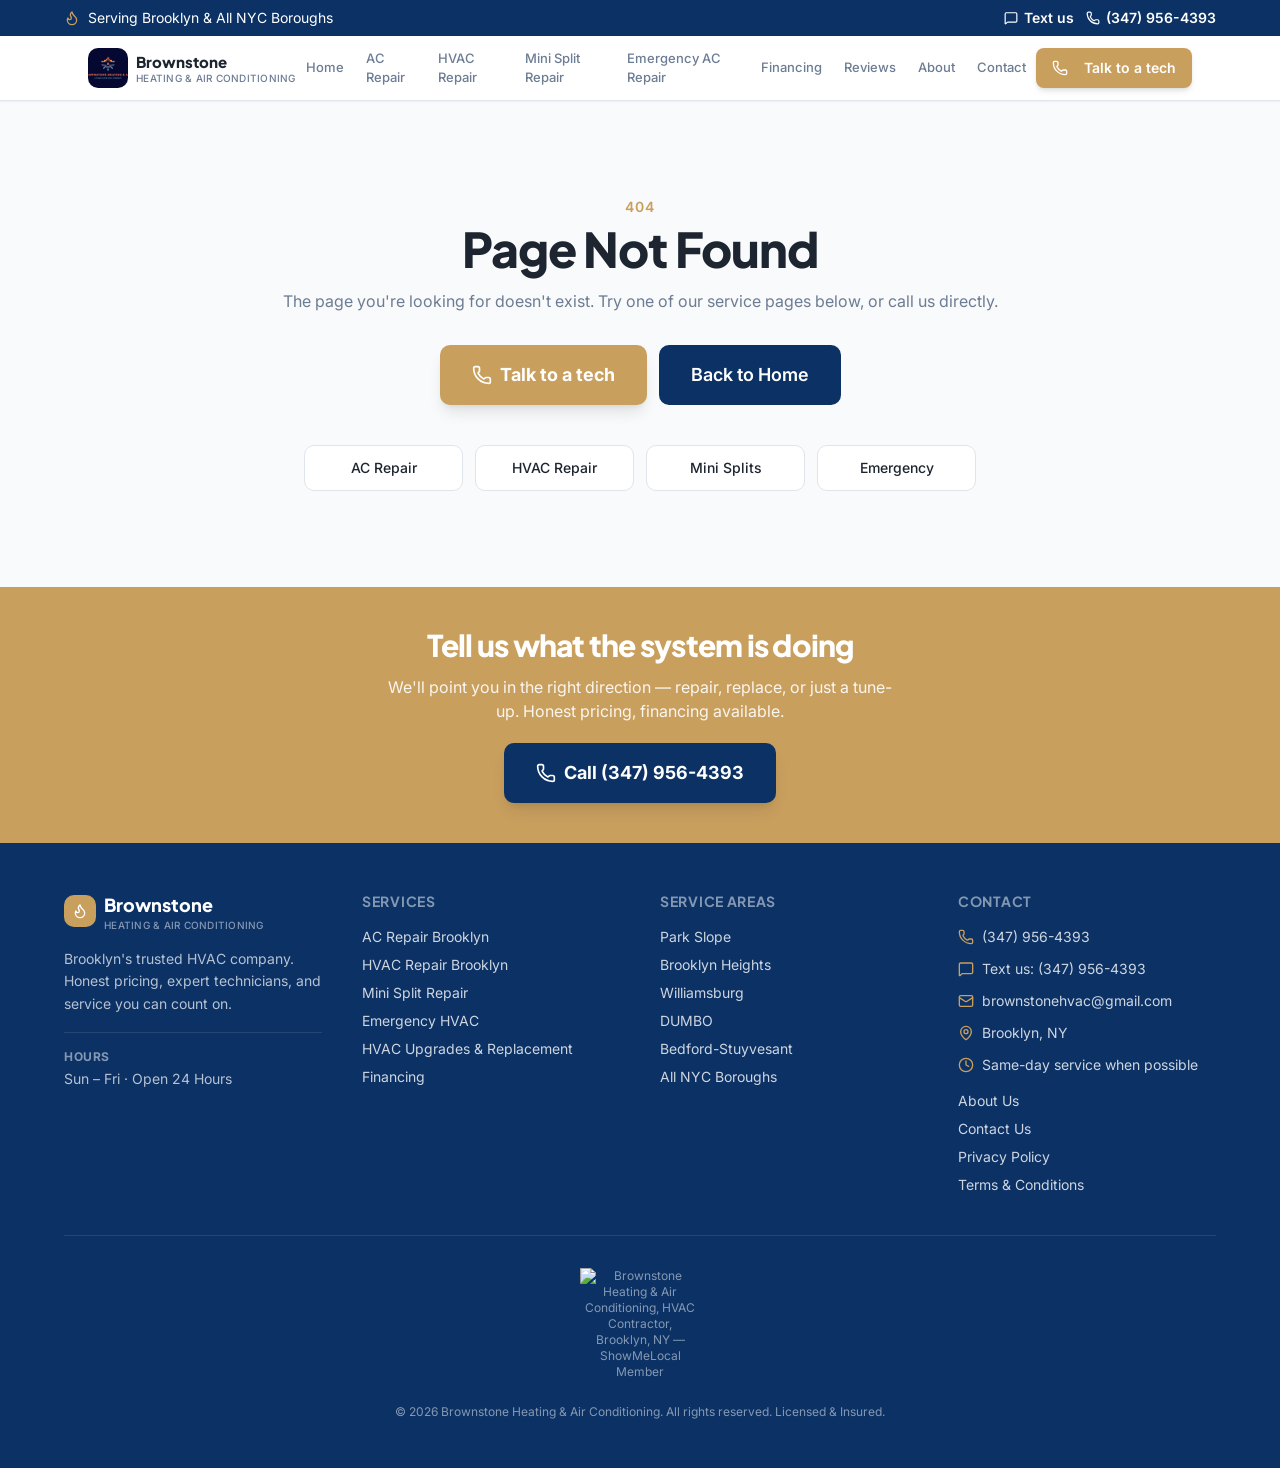
==== commit 10e93244: "Fix trailing slashes on sitemap URLs and canonical/og:url tags Sitemap listed URLs without trailing " ====
--- a/about/index.html
+++ b/about/index.html
@@ -31,11 +31,11 @@
     <meta property="og:type" content="website" />
     <meta property="og:site_name" content="Brownstone Heating & Air Conditioning" />
     <meta property="og:locale" content="en_US" />
-    <meta property="og:image" content="https://brownstoneheatingac.com/og-image.jpg">
+    <meta property="og:image" content="https://brownstoneheatingac.com/og-image.jpg/">
     <meta property="og:image:width" content="1200" />
     <meta property="og:image:height" content="630" />
     <meta name="twitter:card" content="summary_large_image" />
-    <meta name="twitter:image" content="https://brownstoneheatingac.com/og-image.jpg">
+    <meta name="twitter:image" content="https://brownstoneheatingac.com/og-image.jpg/">
 
     <script type="application/ld+json">
     {
@@ -69,14 +69,14 @@
         {
           "@type": "OpeningHoursSpecification",
           "dayOfWeek": ["Monday","Tuesday","Wednesday","Thursday","Friday"],
-          "opens": "09:00",
-          "closes": "17:00"
+          "opens": "00:00",
+          "closes": "23:59"
         },
         {
           "@type": "OpeningHoursSpecification",
           "dayOfWeek": "Sunday",
-          "opens": "09:00",
-          "closes": "15:00"
+          "opens": "00:00",
+          "closes": "23:59"
         }
       ],
       "priceRange": "$$"
@@ -85,10 +85,10 @@
     <script type="module" crossorigin src="/assets/index-CJ6NdyYL.js"></script>
     <link rel="stylesheet" crossorigin href="/assets/index-BNsZaKiH.css">
       <meta name="description" content="Brownstone Heating &amp; Air Conditioning is a Brooklyn HVAC company providing AC repair, heating service, and ductless mini split work." />
-      <link rel="canonical" href="https://brownstoneheatingac.com/about" />
+      <link rel="canonical" href="https://brownstoneheatingac.com/about/" />
       <meta property="og:title" content="Brooklyn HVAC Company | Brownstone Heating &amp; Air" />
       <meta property="og:description" content="Brownstone Heating &amp; Air Conditioning is a Brooklyn HVAC company providing AC repair, heating service, and ductless mini split work." />
-      <meta property="og:url" content="https://brownstoneheatingac.com/about" />
+      <meta property="og:url" content="https://brownstoneheatingac.com/about/" />
       <meta name="twitter:title" content="Brooklyn HVAC Company | Brownstone Heating &amp; Air" />
       <meta name="twitter:description" content="Brownstone Heating &amp; Air Conditioning is a Brooklyn HVAC company providing AC repair, heating service, and ductless mini split work." />
   </head>
